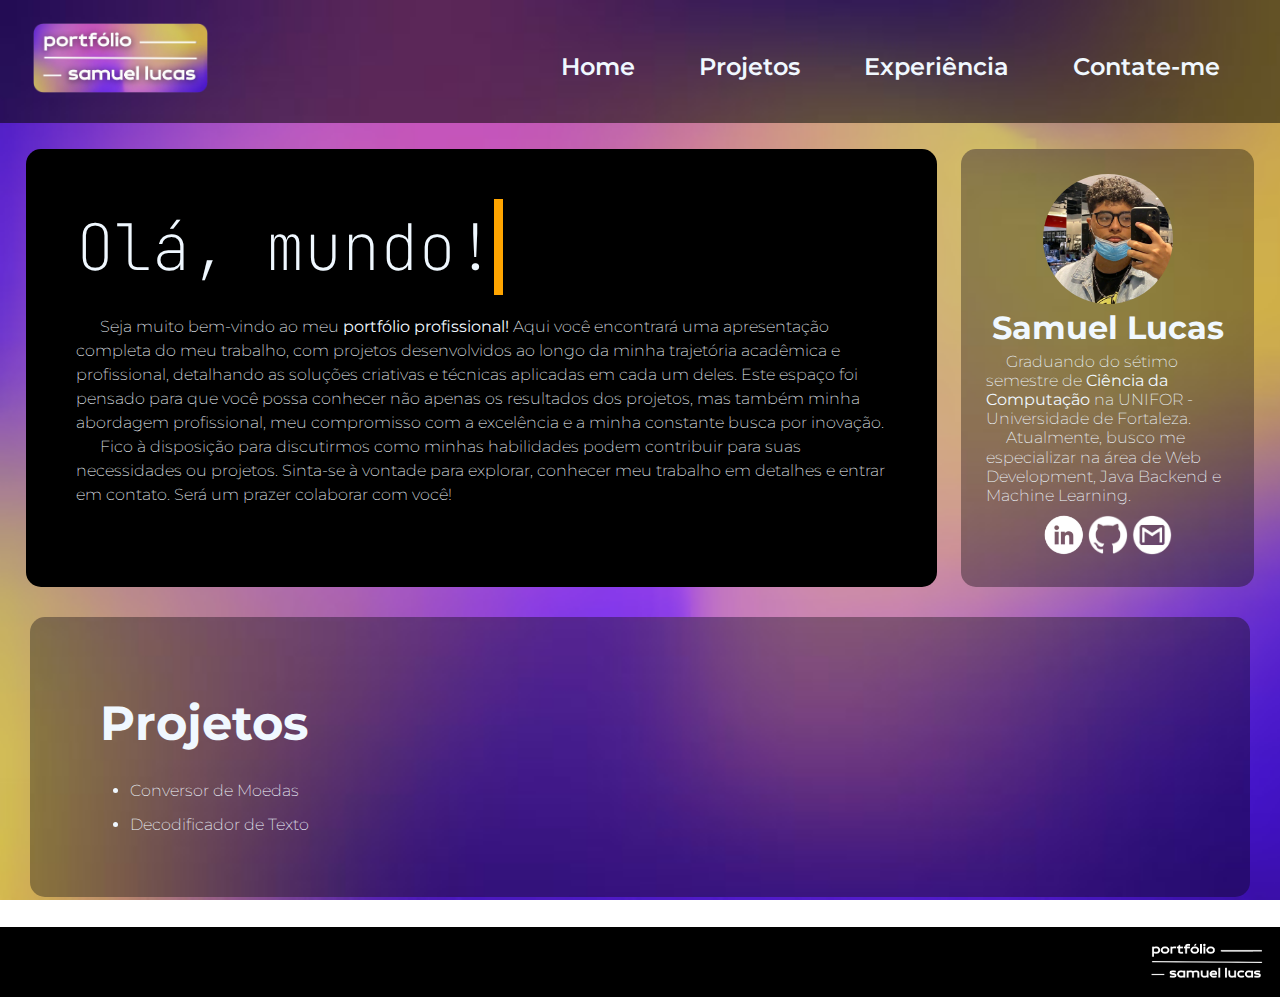
==== index.html @ 15d9670c "1.0" ====
<!DOCTYPE html>
<html lang="pt-br">
<head>
    <meta charset="UTF-8">
    <meta name="viewport" content="width=device-width, initial-scale=1.0">
    <title>Samuel Lucas</title>
    <link rel="icon" style="width: 100px;" type="image/x-icon" href="img/page-icon.png">
    <link rel="stylesheet" href="style.css">

    <!-- Fontes -->
    <link rel="preconnect" href="https://fonts.googleapis.com">
    <link rel="preconnect" href="https://fonts.gstatic.com" crossorigin>
    <link href="https://fonts.googleapis.com/css2?family=Playwrite+MX:wght@100..400&display=swap" rel="stylesheet">
    <link rel="preconnect" href="https://fonts.googleapis.com">
    <link rel="preconnect" href="https://fonts.gstatic.com" crossorigin>
    <link href="https://fonts.googleapis.com/css2?family=Montserrat:ital,wght@0,100..900;1,100..900&display=swap" rel="stylesheet">
    <link rel="preconnect" href="https://fonts.googleapis.com">
    <link rel="preconnect" href="https://fonts.gstatic.com" crossorigin>
    <link href="https://fonts.googleapis.com/css2?family=Montserrat:ital,wght@0,100..900;1,100..900&family=Raleway:ital,wght@0,100..900;1,100..900&display=swap" rel="stylesheet">
    <link rel="preconnect" href="https://fonts.googleapis.com">
    <link rel="preconnect" href="https://fonts.googleapis.com">
    <link rel="preconnect" href="https://fonts.gstatic.com" crossorigin>
    <link href="https://fonts.googleapis.com/css2?family=JetBrains+Mono:ital,wght@0,100;1,100&display=swap" rel="stylesheet">
    <script type="text/javascript" src="js/meu-arquivo.js"></script>
</head>
<body>
    <div class="wrapper">
        <header>
            <div class="header-container">
                <div class="img-container">
                    <a href="#"><img src="img/logo-portfolio.png" alt=""></a>
                </div>
                <div class="nav-container">
                    <nav>
                        <button class="navbar-toggle" id="menu-toggle">
                            &#9776; <!-- Ícone de hambúrguer -->
                          </button>
                        <ul class="navbar-links" id="navbar-links">
                            <li><a href="index.html">Home</a></li>
                            <li><a href="#">Projetos</a></li>
                            <!-- <li><a href="#">Artigos</a></li> -->
                            <li><a href="curriculo.html">Experiência</a></li>
                            <li><a href="#">Contate-me</a></li>
                        </ul>
                    </nav>
                </div>
            </div>
        </header>
        <div class="main-container">
            <main>
                <div class="hello-world">
                    <h1>Olá, mundo!</h1>
                    <h1 class="typewritter"></h1>
                </div>
                <p style="text-indent: 3%;">Seja muito bem-vindo ao meu <strong>portfólio profissional!</strong> Aqui você encontrará uma apresentação completa do meu trabalho, com projetos desenvolvidos ao longo da minha trajetória acadêmica e profissional, detalhando as soluções criativas e técnicas aplicadas em cada um deles. Este espaço foi pensado para que você possa conhecer não apenas os resultados dos projetos, mas também minha abordagem profissional, meu compromisso com a excelência e a minha constante busca por inovação.</p>
                <!-- <p style="text-indent: 3%;">Além dos projetos, compartilho também artigos de minha autoria, onde exploro temas relevantes da área, compartilho insights, experiências e reflexões sobre tecnologia e desenvolvimento de soluções eficientes.</p> -->
                <p style="text-indent: 3%;">Fico à disposição para discutirmos como minhas habilidades podem contribuir para suas necessidades ou projetos. Sinta-se à vontade para explorar, conhecer meu trabalho em detalhes e entrar em contato. Será um prazer colaborar com você!</p>
            </main>
            <aside>
                <img src="img/profile.jfif" alt="">
                <h1>Samuel Lucas</h1>
                <p>Graduando do sétimo semestre de <strong>Ciência da Computação</strong> na UNIFOR - Universidade de Fortaleza.</p>
                <p>Atualmente, busco me especializar na área de Web Development, Java Backend e Machine Learning.</p>
                <div style="margin-top: 10px;" class="logos">
                    <a href=""><img class="linkedin-logo" src="img/linkedin.png" alt=""></a>
                    <a href=""><img  class="github-logo" src="img/github.png" alt=""></a>
                    <a href=""><img  class="email-logo" src="img/gmail.png" alt=""></a>
                </div>
                
            </aside>
        </div>
        
        <div class="second-main-container">
            <main>
                <h2 style="font-size: 3rem;">Projetos</h2>
                <ul>
                    <a href="conversordemoedas.html"><li>Conversor de Moedas</li></a>
                    <li>Decodificador de Texto</li>
                </ul>
            </main>
        </div>
        <footer>
            <img src="img/logotipo-branco.png" alt="">
        </footer>
    </div>

    <script src="script.js"></script>
</body>
</html>
---- style.css ----
* {
    margin: 0;
    box-sizing: border-box;
}

body {
    font-family: "Montserrat", sans-serif;
    font-optical-sizing: auto;
    font-weight: 200;
    font-style: normal;
    padding: 0;
    margin: 0;
    background-image: url(img/background.png);
    background-size: cover;
    background-attachment: fixed;
    line-height: 1.5;
}

.wrapper {
    display: flex;
    flex-direction: column;
    width: 100%;
}

header {
    width: 100%;
    padding: 0;
    margin: 0;
}

.header-container {
    background-image: url(img/background-blur-dark.jpg);
    background-size: cover;
    display: flex;
    justify-content: space-between; /* Espaça corretamente os itens à esquerda e à direita */
    align-items: center; /* Alinha verticalmente */
    padding: 10px 20px; /* Ajuste de espaçamento */
}


.img-container {
    flex: 1;
}

.nav-container {
    margin-top: 10px;
    padding: 10px;
    flex: 4;
}

header nav ul li {
    display: inline;
    margin: 0 30px;
    font-weight: 600;
    font-size: x-large;
}

header nav {
    display: flex;
    align-items: center; /* Alinha verticalmente os itens */
    justify-content: flex-end; /* Alinha tudo à direita */
    gap: 20px; /* Espaçamento entre os itens */
}


header img {
    padding: 13px;
    height: 6rem;
}

/* Botão de hambúrguer (escondido por padrão em telas grandes) */
.navbar-toggle {
    margin: 0; /* Remove margens desnecessárias */
    font-size: 24px;
    background: none;
    border: none;
    color: white;
    cursor: pointer;
    display: none;
}


a {
    color: aliceblue;
    text-decoration: none;
}

.main-container {
    display: flex; /* Use flexbox to align main and aside side by side */
    flex: 1; /* Make main-container take up remaining space */
    padding: 2%; /* Internal spacing for main content */
    margin-top: 0%; /* Offset for fixed header */
    margin-bottom: 0;
    padding-bottom: 0;
}




.main-container main {
    height: auto;
    border-radius: 15px; /* Add border radius */
    padding: 50px;
    background-color: black;
    color: aliceblue;
    flex: 5;
    margin-bottom: 0;
}

.main-container main h1 {
    font-family: "JetBrains Mono", monospace;
    font-optical-sizing: auto;
    font-weight: 100;
    font-style: normal;
    font-size: 4rem;
    
}

.typewritter {
    border-right: .15em solid orange; /* The typwriter cursor */
    white-space: nowrap; /* Keeps the content on a single line */
    letter-spacing: .15em; /* Adjust as needed */
    animation: 
      typing 3.5s steps(40, end),
      blink-caret .75s step-end infinite;
}

.hello-world {
    display: flex;
    margin-bottom: 20px;
}

  /* The typewriter cursor effect */
  @keyframes blink-caret {
    from, to { border-color: transparent }
    50% { border-color: rgb(255, 255, 255); }
  }



aside {
    display: flex; /* Ativa o flexbox */
    flex-direction: column; /* Alinha os itens verticalmente em coluna */
    justify-content: center; /* Centraliza os itens verticalmente */
    align-items: center; /* Centraliza os itens horizontalmente */
    margin-left: 2%;
    height: auto;
    border-radius: 15px; /* Add border radius */
    padding: 25px;
    background-image: url(img/background-blur.jpg);
    background-size: cover;
    background-attachment: fixed;
    color: aliceblue;
    flex: 1.5;
}

aside img {
    margin-bottom: 0px;
    height: 130px;
    border-radius: 50%;
}

aside h1 {
    margin-top: 0px;
    margin-bottom: 0px;
    font-size: xx-large;
}

aside p {
    margin-bottom: 10px;
    font-size: 1rem;
    text-indent: 8%;
    line-height: 1.2;
    margin-top: 0;
    margin-bottom: 0;
}

.linkedin-logo {
    height: 2.5rem;
    margin-bottom: 0;
}

.github-logo {
    height: 2.5rem;
    margin-bottom: 0;
}

.email-logo {
    height: 2.5rem;
    margin-bottom: 0;
}



.page-content p {
    height: 2000px;
    filter: opacity(100%);
    -webkit-filter: opacity(100%);
}

.second-main-container {
    display: flex; /* Use flexbox to align main and aside side by side */
    flex: 1; /* Make main-container take up remaining space */
    padding: 30px; /* Internal spacing for main content */

}

.second-main-container main {
    width: 100%;
    height: auto;
    border-radius: 15px; /* Add border radius */
    padding: 50px;
    background-color: black;
    color: aliceblue;
    margin-top: 0;
    background-image: url(img/background-blur.jpg);
    background-size: cover;
    background-attachment: fixed;
    
}

.second-main-container h1 {
    margin: 10px;
    margin-top: 0;
}

.second-main-container h2 {
    margin: 20px;
}

.second-main-container li {
    margin: 10px;
}

footer {
    display: flex;
    justify-content: flex-end;
    height: 70px;
    text-align: right;
    padding: 10px;
    background-color: black;
    color: white;
}

footer img {
    width: 10%;
    height: auto;
}

/*Curriculo*/

.secao-competencias {
    display: flex;
}

.curriculo-main-container {
    display: flex; /* Use flexbox to align main and aside side by side */
    flex: 1; /* Make main-container take up remaining space */
    padding: 30px; /* Internal spacing for main content */

}

.curriculo-main-container main {
    width: 100%;
    height: auto;
    border-radius: 15px; /* Add border radius */
    padding: 50px;
    background-color: black;
    color: aliceblue;
    margin-top: 0;
    background-image: url(img/background-blur.jpg);
    background-size: cover;
    background-attachment: fixed;
    
}

.curriculo-main-container h1 {
    margin: 10px;
    margin-top: 0;
}

.curriculo-main-container h2 {
    margin: 20px;
}

.curriculo-main-container li {
    margin: 10px;
}


@media (max-width: 768px) {
    .navbar-links {
        gap: 10px;
      display: none; /* Esconde os links por padrão */
      flex-direction: column;
      background-color: #444;
      position: absolute;
      top: 60px;
      right: 20px;
      width: 60%;
      border-radius: 5px;
      overflow: hidden;
      overflow-y: auto; /* Adiciona rolagem se os links ultrapassarem o limite */
    }

    
    .navbar-links.active {
        display: flex; /* Exibe os links quando ativo */
      }
    
      .navbar-toggle {
        display: block; /* Mostra o botão de hambúrguer */
      }



    .main-container main h1 {
        font-family: "JetBrains Mono", monospace;
        font-weight: 100;
        font-style: normal;
        font-size: 2rem;
        
    }

    aside {
        margin: 5%;
        margin-top: 2%;
    }
    
    aside h1 {
        font-size: xx-large;
    }

    .main-container main {
        margin: 5%;
        height: 320px;
        border-radius: 15px; /* Add border radius */
        padding: 30px;
        background-color: black;
        color: aliceblue;
        flex: 5;
        margin-bottom: 0;
    }



    .main-container{
        justify-content: center;
        flex-direction: column;
        gap: 20px; /* Espaçamento entre os itens */
    }

    .second-main-container main{
        padding: 10px;
    }

    .second-main-container main li{
        margin: 20px;
    }

    footer img {
        width: 35%;
        height: auto;
    }

    .secao-competencias {
        display: block;
    }

    .curriculo-main-container{
        padding: 0;
        padding-top: 10px; 
        padding-bottom: 10px;
    }


    .curriculo-main-container main{
        padding: 20px;
        border-radius: 0;
        font-size: small;
    }

    .curriculo-main-container h1{
        font-size: 200%;
        margin: 0;
        padding: 0;
    }

    .curriculo-main-container main hr{
        margin: 0;
        padding: 0;
        margin-top: 20px; 
        margin-bottom: 20px; 
        opacity: 40%;
    }
}
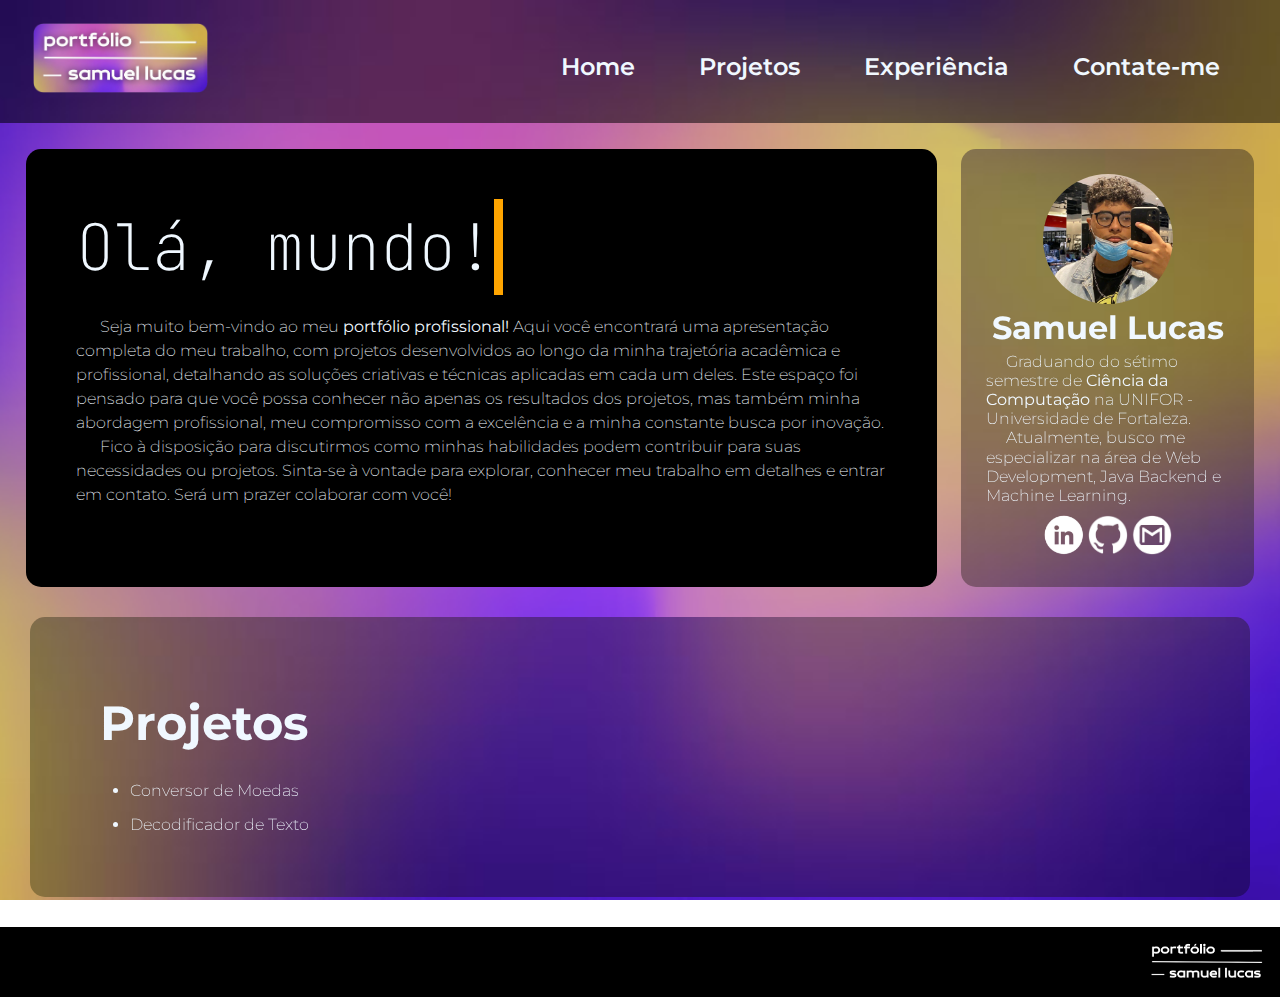
==== commit 726aba7b: "1.0" ====
--- a/index.html
+++ b/index.html
@@ -28,7 +28,7 @@
         <header>
             <div class="header-container">
                 <div class="img-container">
-                    <a href="#"><img src="img/logo-portfolio.png" alt=""></a>
+                    <a href="index.html"><img src="img/logo-portfolio.png" alt=""></a>
                 </div>
                 <div class="nav-container">
                     <nav>
@@ -37,10 +37,10 @@
                           </button>
                         <ul class="navbar-links" id="navbar-links">
                             <li><a href="index.html">Home</a></li>
-                            <li><a href="#">Projetos</a></li>
+                            <li><a href="index.html#projects-section">Projetos</a></li>
                             <!-- <li><a href="#">Artigos</a></li> -->
                             <li><a href="curriculo.html">Experiência</a></li>
-                            <li><a href="#">Contate-me</a></li>
+                            <li><a href="contato.html">Contate-me</a></li>
                         </ul>
                     </nav>
                 </div>
@@ -62,15 +62,15 @@
                 <p>Graduando do sétimo semestre de <strong>Ciência da Computação</strong> na UNIFOR - Universidade de Fortaleza.</p>
                 <p>Atualmente, busco me especializar na área de Web Development, Java Backend e Machine Learning.</p>
                 <div style="margin-top: 10px;" class="logos">
-                    <a href=""><img class="linkedin-logo" src="img/linkedin.png" alt=""></a>
-                    <a href=""><img  class="github-logo" src="img/github.png" alt=""></a>
-                    <a href=""><img  class="email-logo" src="img/gmail.png" alt=""></a>
+                    <a href="https://www.linkedin.com/in/samuellucas-dev/" target="_blank"><img class="linkedin-logo" src="img/linkedin.png" alt=""></a>
+                    <a href="https://github.com/slucas04" target="_parent"><img  class="github-logo" src="img/github.png" alt=""></a>
+                    <a href="mailto:slucas0730@gmail.com" target="_blank"><img  class="email-logo" src="img/gmail.png" alt=""></a>
                 </div>
                 
             </aside>
         </div>
         
-        <div class="second-main-container">
+        <div class="second-main-container" id="projects-section">
             <main>
                 <h2 style="font-size: 3rem;">Projetos</h2>
                 <ul>
--- a/style.css
+++ b/style.css
@@ -3,6 +3,27 @@
     box-sizing: border-box;
 }
 
+html {
+    scroll-behavior: smooth;
+  }
+  
+
+/* Correção do problema com background no mobile */
+body::before {
+    content: ""; /* Cria um elemento vazio */
+    position: fixed; /* Fixa o fundo na tela */
+    top: 0;
+    left: 0;
+    width: 100vw; /* Garante que cobre a largura da viewport */
+    height: 100vh; /* Garante que cobre a altura da viewport */
+    background-image: url(img/background.png); /* Sua imagem */
+    background-size: cover; /* Ajusta o tamanho */
+    background-repeat: no-repeat; /* Não repete a imagem */
+    background-position: center; /* Centraliza a imagem */
+    z-index: -1; /* Coloca atrás de todo o conteúdo */
+}
+
+/* Remove o background-image original no body */
 body {
     font-family: "Montserrat", sans-serif;
     font-optical-sizing: auto;
@@ -10,11 +31,10 @@
     font-style: normal;
     padding: 0;
     margin: 0;
-    background-image: url(img/background.png);
-    background-size: cover;
-    background-attachment: fixed;
     line-height: 1.5;
-}
+    background: none; /* Remove o background original */
+}
+
 
 .wrapper {
     display: flex;
@@ -71,10 +91,11 @@
 /* Botão de hambúrguer (escondido por padrão em telas grandes) */
 .navbar-toggle {
     margin: 0; /* Remove margens desnecessárias */
+    margin-bottom: 10px;
     font-size: 24px;
     background: none;
     border: none;
-    color: white;
+    color: #cfb758;
     cursor: pointer;
     display: none;
 }
@@ -247,20 +268,20 @@
     height: auto;
 }
 
-/*Curriculo*/
+/*Main de outras páginas*/
 
 .secao-competencias {
     display: flex;
 }
 
-.curriculo-main-container {
+.out-main-container {
     display: flex; /* Use flexbox to align main and aside side by side */
     flex: 1; /* Make main-container take up remaining space */
     padding: 30px; /* Internal spacing for main content */
 
 }
 
-.curriculo-main-container main {
+.out-main-container main {
     width: 100%;
     height: auto;
     border-radius: 15px; /* Add border radius */
@@ -274,39 +295,77 @@
     
 }
 
-.curriculo-main-container h1 {
+.out-main-container h1 {
     margin: 10px;
     margin-top: 0;
 }
 
-.curriculo-main-container h2 {
+.out-main-container h2 {
     margin: 20px;
 }
 
-.curriculo-main-container li {
+.out-main-container li {
     margin: 10px;
 }
 
+.out-main-container p {
+    padding-left: 15px;
+}
+
 
 @media (max-width: 768px) {
+    body::before {
+        background-size: cover; /* Ajuste específico para mobile */
+        background-position: center top; /* Centraliza a parte mais importante */
+    }
+    
     .navbar-links {
+        align-self: center;
+        text-decoration: underline white;
         gap: 10px;
-      display: none; /* Esconde os links por padrão */
-      flex-direction: column;
-      background-color: #444;
-      position: absolute;
-      top: 60px;
-      right: 20px;
-      width: 60%;
-      border-radius: 5px;
-      overflow: hidden;
-      overflow-y: auto; /* Adiciona rolagem se os links ultrapassarem o limite */
+        display: none; /* Esconde os links por padrão */
+        flex-direction: column;
+        background-color: #cfb758;
+        position: absolute;
+        padding: 10px;
+        top: 40px;
+        right: 10px;
+        width: 60%;
+        border-radius: 5px;
+        overflow: hidden;
+        overflow-y: auto; /* Adiciona rolagem se os links ultrapassarem o limite */
+        }
+
+        .navbar-links li {
+            font-size: 1rem;
+            text-decoration: black;
+            color: black;
+        }
+
+    .header-container {
+        height: 3rem;
+    }
+
+    header img {
+        height: 4rem;
+        padding: auto;
+        margin-top: 5px;
+    }
+
+    .header-container {
+        padding: 0;
     }
 
     
     .navbar-links.active {
         display: flex; /* Exibe os links quando ativo */
+        animation: slide-down 0.2s ease-out; /* Adiciona a animação */
       }
+
+      .navbar-links.closing {
+        animation: slide-up 0.2s ease-out; /* Animação para sumir */
+    }
+    
     
       .navbar-toggle {
         display: block; /* Mostra o botão de hambúrguer */
@@ -367,30 +426,57 @@
         display: block;
     }
 
-    .curriculo-main-container{
+    .out-main-container{
         padding: 0;
-        padding-top: 10px; 
-        padding-bottom: 10px;
-    }
-
-
-    .curriculo-main-container main{
+        padding-top: 0; 
+        padding-bottom: 0;
+    }
+
+
+    .out-main-container main{
         padding: 20px;
         border-radius: 0;
         font-size: small;
     }
 
-    .curriculo-main-container h1{
-        font-size: 200%;
+    .out-main-container h1{
+        font-size: 180%;
         margin: 0;
         padding: 0;
     }
 
-    .curriculo-main-container main hr{
+    .out-main-container main hr{
         margin: 0;
         padding: 0;
         margin-top: 20px; 
         margin-bottom: 20px; 
         opacity: 40%;
     }
-}
+
+    .out-main-container img {
+        width: 100%;
+    }
+}
+
+@keyframes slide-down {
+    from {
+        transform: translateY(-100%);
+        opacity: 0;
+    }
+    to {
+        transform: translateY(0);
+        opacity: 1;
+    }
+}
+
+@keyframes slide-up {
+    from {
+        transform: translateY(0);
+        opacity: 1;
+    }
+    to {
+        transform: translateY(-100%);
+        opacity: 0;
+    }
+}
+
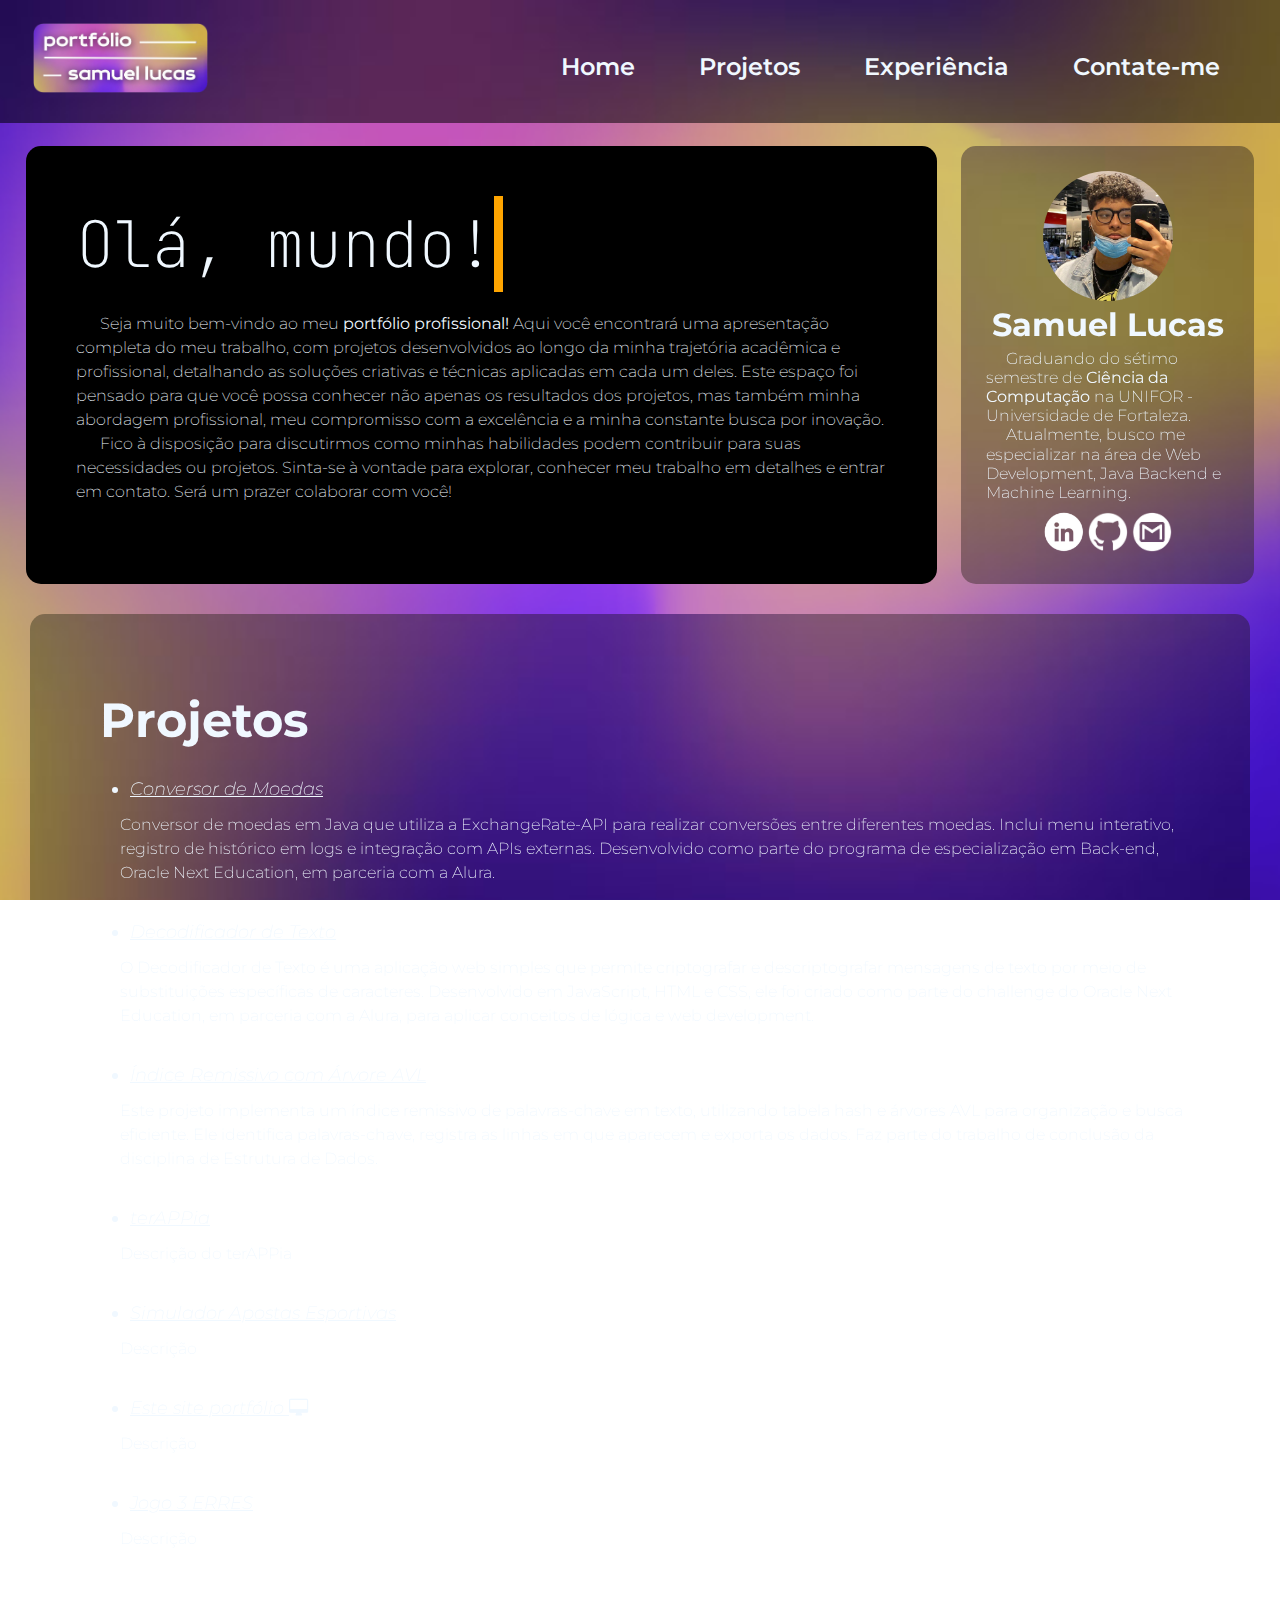
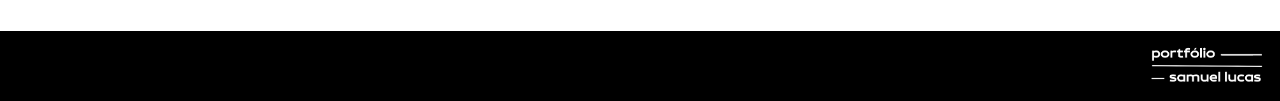
==== commit 7496a263: "1.0.1" ====
--- a/index.html
+++ b/index.html
@@ -21,6 +21,7 @@
     <link rel="preconnect" href="https://fonts.googleapis.com">
     <link rel="preconnect" href="https://fonts.gstatic.com" crossorigin>
     <link href="https://fonts.googleapis.com/css2?family=JetBrains+Mono:ital,wght@0,100;1,100&display=swap" rel="stylesheet">
+    <link rel="stylesheet" href="https://cdnjs.cloudflare.com/ajax/libs/font-awesome/4.7.0/css/font-awesome.min.css">
     <script type="text/javascript" src="js/meu-arquivo.js"></script>
 </head>
 <body>
@@ -74,8 +75,26 @@
             <main>
                 <h2 style="font-size: 3rem;">Projetos</h2>
                 <ul>
-                    <a href="conversordemoedas.html"><li>Conversor de Moedas</li></a>
-                    <li>Decodificador de Texto</li>
+                    <a href="conversordemoedas.html" style="text-decoration: underline;"><li>Conversor de Moedas</li></a>
+                    <p>Conversor de moedas em Java que utiliza a ExchangeRate-API para realizar conversões entre diferentes moedas. Inclui menu interativo, registro de histórico em logs e integração com APIs externas. Desenvolvido como parte do programa de especialização em Back-end, Oracle Next Education, em parceria com a Alura.</p>
+                    <br>
+                    <a href="#" style="text-decoration: underline;"><li>Decodificador de Texto</li></a>
+                    <p>O Decodificador de Texto é uma aplicação web simples que permite criptografar e descriptografar mensagens de texto por meio de substituições específicas de caracteres. Desenvolvido em JavaScript, HTML e CSS, ele foi criado como parte do challenge do Oracle Next Education, em parceria com a Alura, para aplicar conceitos de lógica e web development.</p>
+                    <br>
+                    <a href="#" style="text-decoration: underline;"><li>Índice Remissivo com Árvore AVL</li></a>
+                    <p>Este projeto implementa um índice remissivo de palavras-chave em texto, utilizando tabela hash e árvores AVL para organização e busca eficiente. Ele identifica palavras-chave, registra as linhas em que aparecem e exporta os dados. Faz parte do trabalho de conclusão da disciplina de Estrutura de Dados.</p>
+                    <br>
+                    <a href="#" style="text-decoration: underline;"><li>terAPPia</li></a>
+                    <p>Descrição do terAPPia</p>
+                    <br>
+                    <a href="#" style="text-decoration: underline;"><li>Simulador Apostas Esportivas</li></a>
+                    <p>Descrição</p>
+                    <br>
+                    <a href="#" style="text-decoration: underline;"><li>Este site portfólio <i class="fa">&#xf108;</i></li></a>
+                    <p>Descrição</p>
+                    <br>
+                    <a href="#" style="text-decoration: underline;"><li>Jogo 3 ERRES</li></a>
+                    <p>Descrição</p>
                 </ul>
             </main>
         </div>
--- a/style.css
+++ b/style.css
@@ -46,6 +46,7 @@
     width: 100%;
     padding: 0;
     margin: 0;
+    position: fixed;
 }
 
 .header-container {
@@ -75,6 +76,17 @@
     font-size: x-large;
 }
 
+header nav ul li a {
+    transition: 0.3s;
+}
+
+header nav ul li a:hover {
+    color: black;
+    background-color: #cfb758;
+    padding: 30px;
+}
+
+
 header nav {
     display: flex;
     align-items: center; /* Alinha verticalmente os itens */
@@ -86,6 +98,11 @@
 header img {
     padding: 13px;
     height: 6rem;
+    transition: 0.3s;
+}
+
+header img:hover {
+    height: 7rem;
 }
 
 /* Botão de hambúrguer (escondido por padrão em telas grandes) */
@@ -110,7 +127,7 @@
     display: flex; /* Use flexbox to align main and aside side by side */
     flex: 1; /* Make main-container take up remaining space */
     padding: 2%; /* Internal spacing for main content */
-    margin-top: 0%; /* Offset for fixed header */
+    margin-top: 7.5rem; /* Offset for fixed header */
     margin-bottom: 0;
     padding-bottom: 0;
 }
@@ -199,16 +216,31 @@
 .linkedin-logo {
     height: 2.5rem;
     margin-bottom: 0;
+    transition: 0.3s;
 }
 
 .github-logo {
     height: 2.5rem;
     margin-bottom: 0;
+    transition: 0.3s;
 }
 
 .email-logo {
     height: 2.5rem;
     margin-bottom: 0;
+    transition: 0.3s;
+}
+
+.linkedin-logo:hover {
+    height: 3rem;
+}
+
+.github-logo:hover {
+    height: 3rem;
+}
+
+.email-logo:hover {
+    height: 3rem;
 }
 
 
@@ -250,7 +282,14 @@
 }
 
 .second-main-container li {
+    font-style: italic;
     margin: 10px;
+    transition: 0.3s;
+    font-size: large;
+}
+
+.second-main-container li:hover {
+    font-size: x-large;
 }
 
 footer {
@@ -278,6 +317,7 @@
     display: flex; /* Use flexbox to align main and aside side by side */
     flex: 1; /* Make main-container take up remaining space */
     padding: 30px; /* Internal spacing for main content */
+    
 
 }
 
@@ -288,7 +328,7 @@
     padding: 50px;
     background-color: black;
     color: aliceblue;
-    margin-top: 0;
+    margin-top: 7.5rem;
     background-image: url(img/background-blur.jpg);
     background-size: cover;
     background-attachment: fixed;
@@ -407,14 +447,20 @@
         justify-content: center;
         flex-direction: column;
         gap: 20px; /* Espaçamento entre os itens */
+        margin-top: 3rem;
     }
 
     .second-main-container main{
-        padding: 10px;
+        padding: 30px;
+        padding-left: 5px;
+    }
+
+    .second-main-container h2 {
+        text-align: center;
     }
 
     .second-main-container main li{
-        margin: 20px;
+        margin: 5px;
     }
 
     footer img {
@@ -437,6 +483,7 @@
         padding: 20px;
         border-radius: 0;
         font-size: small;
+        margin-top: 3rem;
     }
 
     .out-main-container h1{
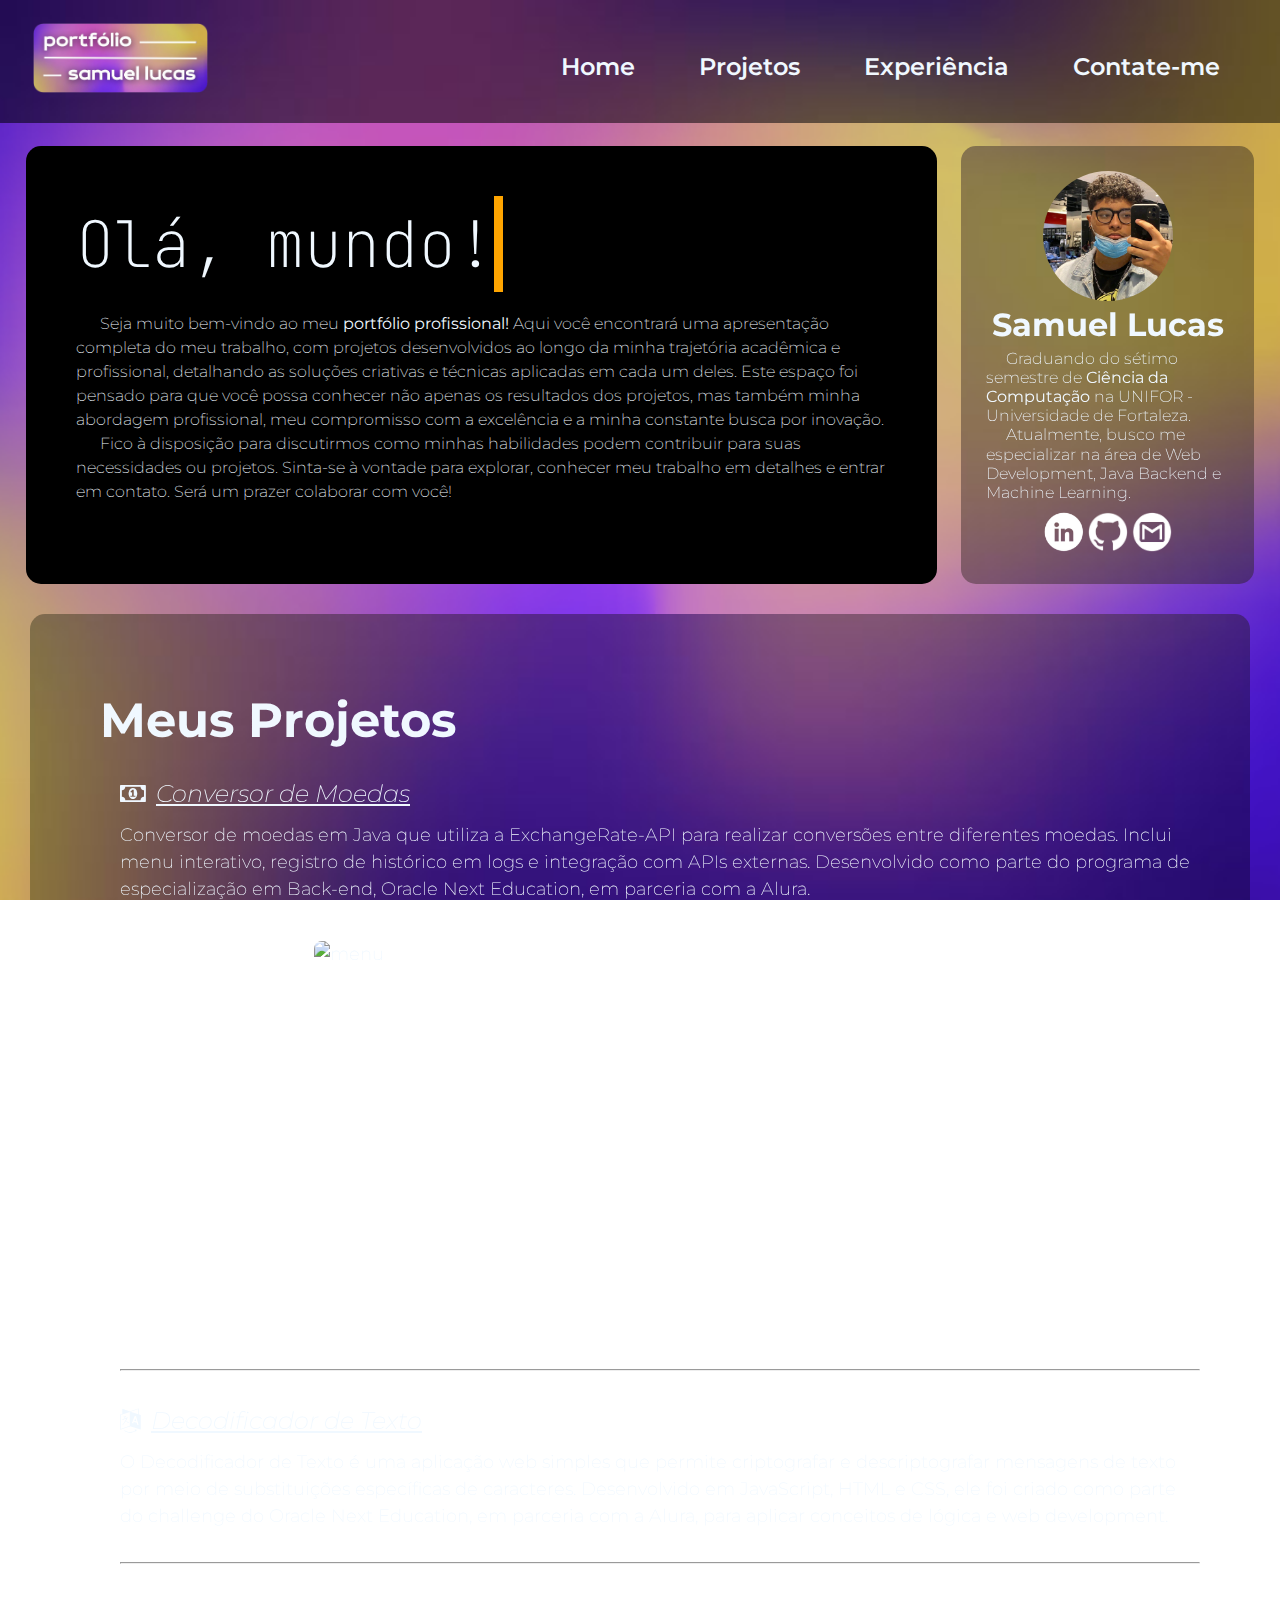
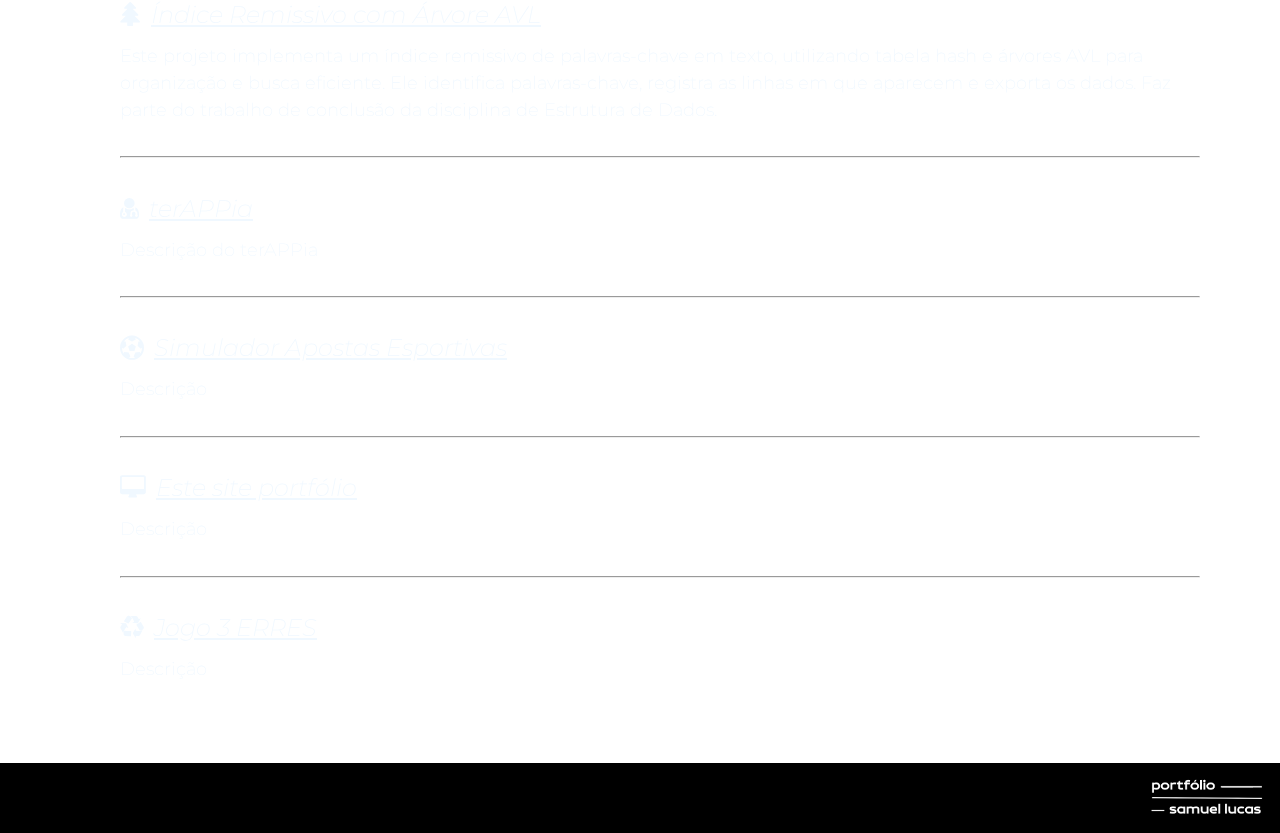
==== commit 74a41b18: "1.0.2" ====
--- a/index.html
+++ b/index.html
@@ -73,27 +73,50 @@
         
         <div class="second-main-container" id="projects-section">
             <main>
-                <h2 style="font-size: 3rem;">Projetos</h2>
+                <h2 style="font-size: 3rem;">Meus Projetos</h2>
                 <ul>
-                    <a href="conversordemoedas.html" style="text-decoration: underline;"><li>Conversor de Moedas</li></a>
+                    <a href="conversordemoedas.html" style="text-decoration: underline;"><li><i class="fa" style="margin-right: 10px;">&#xf0d6;</i>Conversor de Moedas</li></a>
                     <p>Conversor de moedas em Java que utiliza a ExchangeRate-API para realizar conversões entre diferentes moedas. Inclui menu interativo, registro de histórico em logs e integração com APIs externas. Desenvolvido como parte do programa de especialização em Back-end, Oracle Next Education, em parceria com a Alura.</p>
-                    <br>
-                    <a href="#" style="text-decoration: underline;"><li>Decodificador de Texto</li></a>
+                    <div class="slider-wrapper">
+                        <div class="slider">
+                            <img id="slide-1" width="50%" alt="menu" src="https://github.com/user-attachments/assets/a68d3f1b-b47b-4f85-a283-ad8a4bb0dd6e" />
+
+                            <img id="slide-2" width="30%" alt="log" src="https://github.com/user-attachments/assets/b06e1c61-4a7a-48d9-a4b6-90ebc4225a1e" />
+                        </div>
+                        <div class="slider-nav">
+                            <a href="#slide-1"></a>
+                            <a href="#slide-2"></a>
+                        </div>
+                    </div>
+
+                    <hr style="margin-top: 3%; margin-bottom: 3%;">
+
+                    <a href="#" style="text-decoration: underline;"><li><i class="fa" style="margin-right: 10px;">&#xf1ab;</i>Decodificador de Texto</li></a>
                     <p>O Decodificador de Texto é uma aplicação web simples que permite criptografar e descriptografar mensagens de texto por meio de substituições específicas de caracteres. Desenvolvido em JavaScript, HTML e CSS, ele foi criado como parte do challenge do Oracle Next Education, em parceria com a Alura, para aplicar conceitos de lógica e web development.</p>
-                    <br>
-                    <a href="#" style="text-decoration: underline;"><li>Índice Remissivo com Árvore AVL</li></a>
+                    
+                    <hr style="margin-top: 3%; margin-bottom: 3%;">
+
+                    <a href="#" style="text-decoration: underline;"><li><i class="fa" style="margin-right: 10px;">&#xf1bb;</i>Índice Remissivo com Árvore AVL</li></a>
                     <p>Este projeto implementa um índice remissivo de palavras-chave em texto, utilizando tabela hash e árvores AVL para organização e busca eficiente. Ele identifica palavras-chave, registra as linhas em que aparecem e exporta os dados. Faz parte do trabalho de conclusão da disciplina de Estrutura de Dados.</p>
-                    <br>
-                    <a href="#" style="text-decoration: underline;"><li>terAPPia</li></a>
+                    
+                    <hr style="margin-top: 3%; margin-bottom: 3%;">
+
+                    <a href="#" style="text-decoration: underline;"><li><i class="fa" style="margin-right: 10px;">&#xf0f0;</i>terAPPia</li></a>
                     <p>Descrição do terAPPia</p>
-                    <br>
-                    <a href="#" style="text-decoration: underline;"><li>Simulador Apostas Esportivas</li></a>
+                    
+                    <hr style="margin-top: 3%; margin-bottom: 3%;">
+
+                    <a href="#" style="text-decoration: underline;"><li><i class="fa" style="margin-right: 10px;">&#xf1e3;</i>Simulador Apostas Esportivas</li></a>
                     <p>Descrição</p>
-                    <br>
-                    <a href="#" style="text-decoration: underline;"><li>Este site portfólio <i class="fa">&#xf108;</i></li></a>
+                    
+                    <hr style="margin-top: 3%; margin-bottom: 3%;">
+
+                    <a href="#" style="text-decoration: underline;"><li><i class="fa" style="margin-right: 10px;">&#xf108;</i>Este site portfólio</li></a>
                     <p>Descrição</p>
-                    <br>
-                    <a href="#" style="text-decoration: underline;"><li>Jogo 3 ERRES</li></a>
+                    
+                    <hr style="margin-top: 3%; margin-bottom: 3%;">
+
+                    <a href="#" style="text-decoration: underline;"><li><i class="fa" style="margin-right: 10px;">&#xf1b8;</i>Jogo 3 ERRES</li></a>
                     <p>Descrição</p>
                 </ul>
             </main>
--- a/style.css
+++ b/style.css
@@ -47,6 +47,7 @@
     padding: 0;
     margin: 0;
     position: fixed;
+    z-index: 10;
 }
 
 .header-container {
@@ -269,6 +270,7 @@
     background-image: url(img/background-blur.jpg);
     background-size: cover;
     background-attachment: fixed;
+    font-size: large;
     
 }
 
@@ -281,15 +283,79 @@
     margin: 20px;
 }
 
+.second-main-container ul{
+    list-style: none;
+}
+
+
+
 .second-main-container li {
+    font-size: x-large;
     font-style: italic;
     margin: 10px;
     transition: 0.3s;
-    font-size: large;
+    margin-left: 0;
 }
 
 .second-main-container li:hover {
-    font-size: x-large;
+    font-size: xx-large;
+    color: aquamarine;
+    text-decoration: underline aquamarine;
+}
+
+.slider-wrapper {
+    position: relative;
+    width: 48rem;
+    margin: 0 auto;
+
+}
+
+.slider {
+    display: flex;
+    aspect-ratio: 16 / 9;
+    overflow-x: auto;
+    scroll-snap-type: x mandatory;
+    margin: 5%;
+    scroll-behavior: smooth;
+    box-shadow: 0 1.5rem 3rem -0.75ream hsla(0, 0%, 0%, 0.25);
+    border-radius: 0.5rem;
+    -webkit-overflow-scrolling: touch; /* Smooth scrolling on iOS */
+    
+}
+
+.slider::-webkit-scrollbar {
+    display: none; /* Safari and Chrome */
+}
+
+.slider img {
+    flex: 1 0 100%;
+    scroll-snap-align: start;
+    
+    /*object-fit: cover; (SÓ SE PUDER CORTAR)*/
+
+}
+
+.slider-nav {
+    display: flex;
+    column-gap: 1rem;
+    position: absolute;
+    bottom: 1.25rem;
+    left: 50%;
+    transform: translateX(-50%);
+    z-index: 1;
+}
+
+.slider-nav a {
+    width: 0.5rem;
+    height: 0.5rem;
+    border-radius: 50%;
+    background-color: #fff;
+    opacity: 75%;
+    transition: opacity ease 250ms;
+}
+
+.slider-nav a:hover {
+    opacity: 1;
 }
 
 footer {
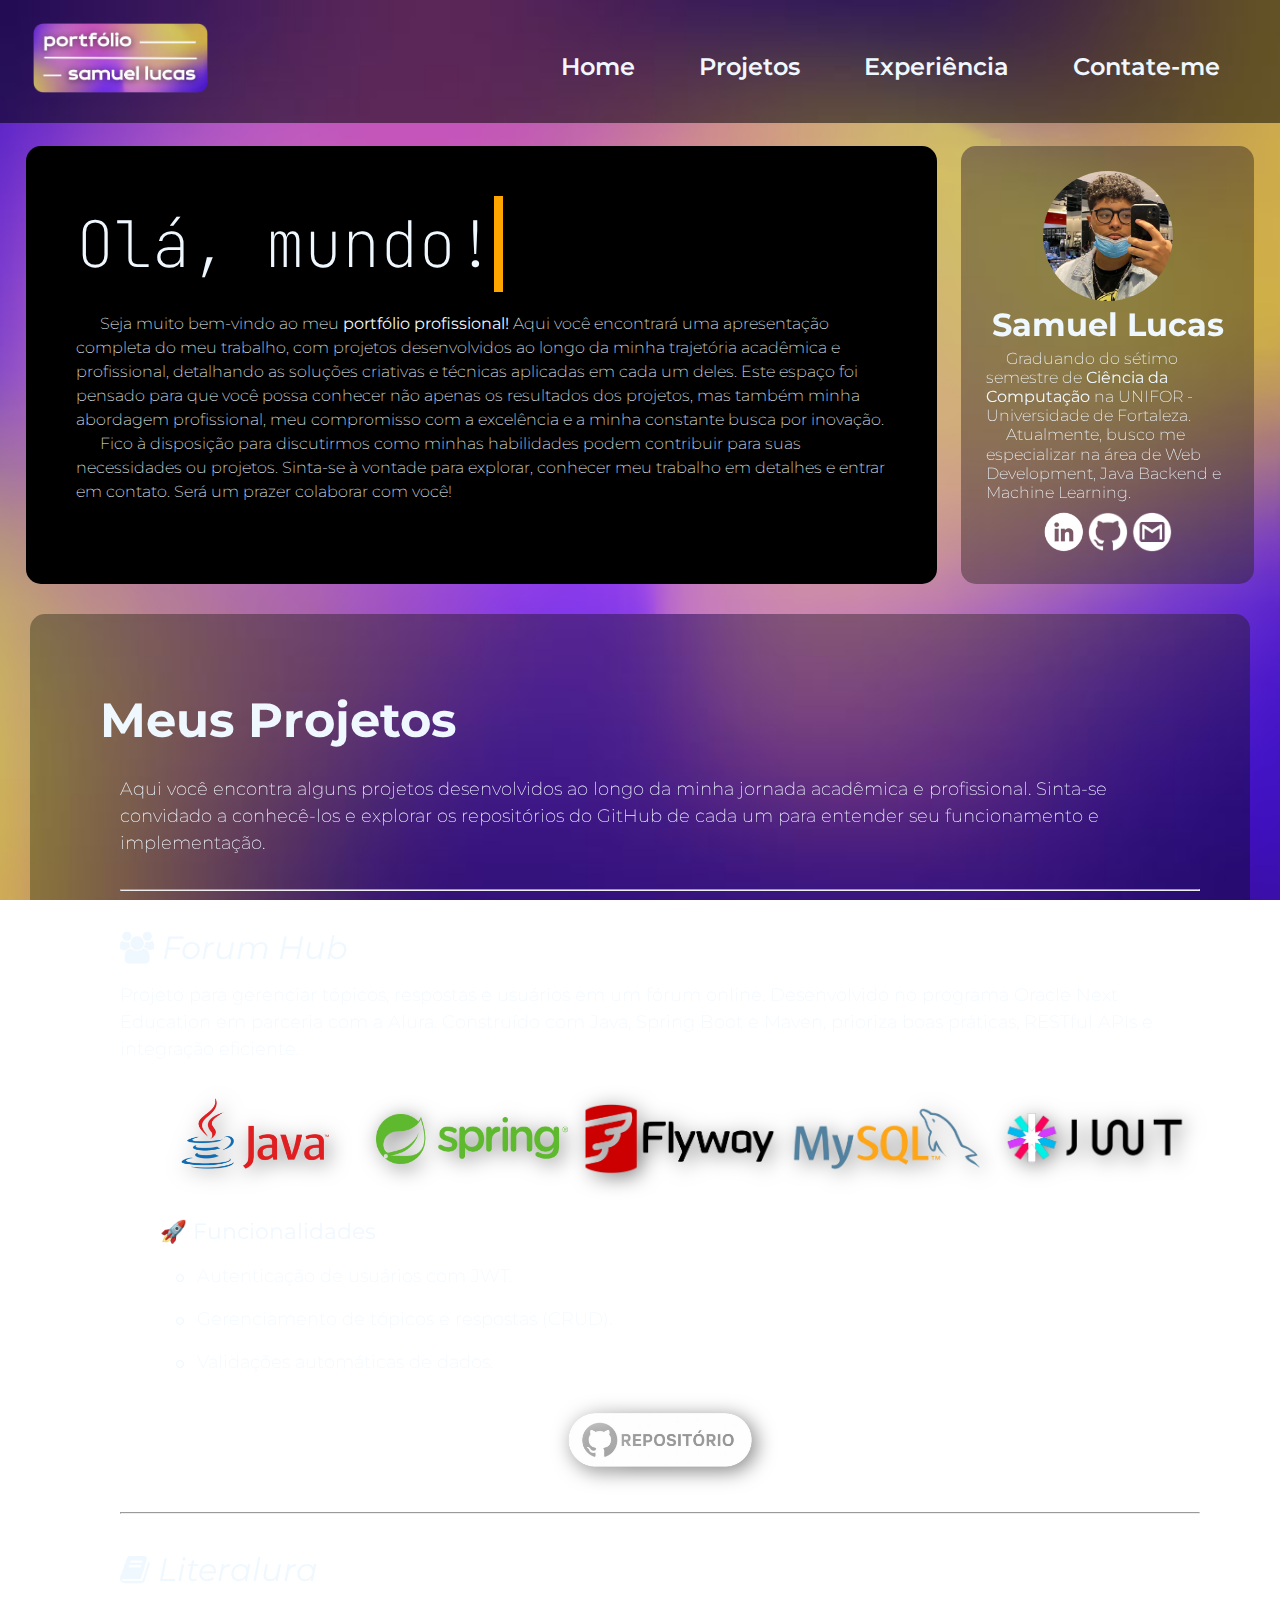
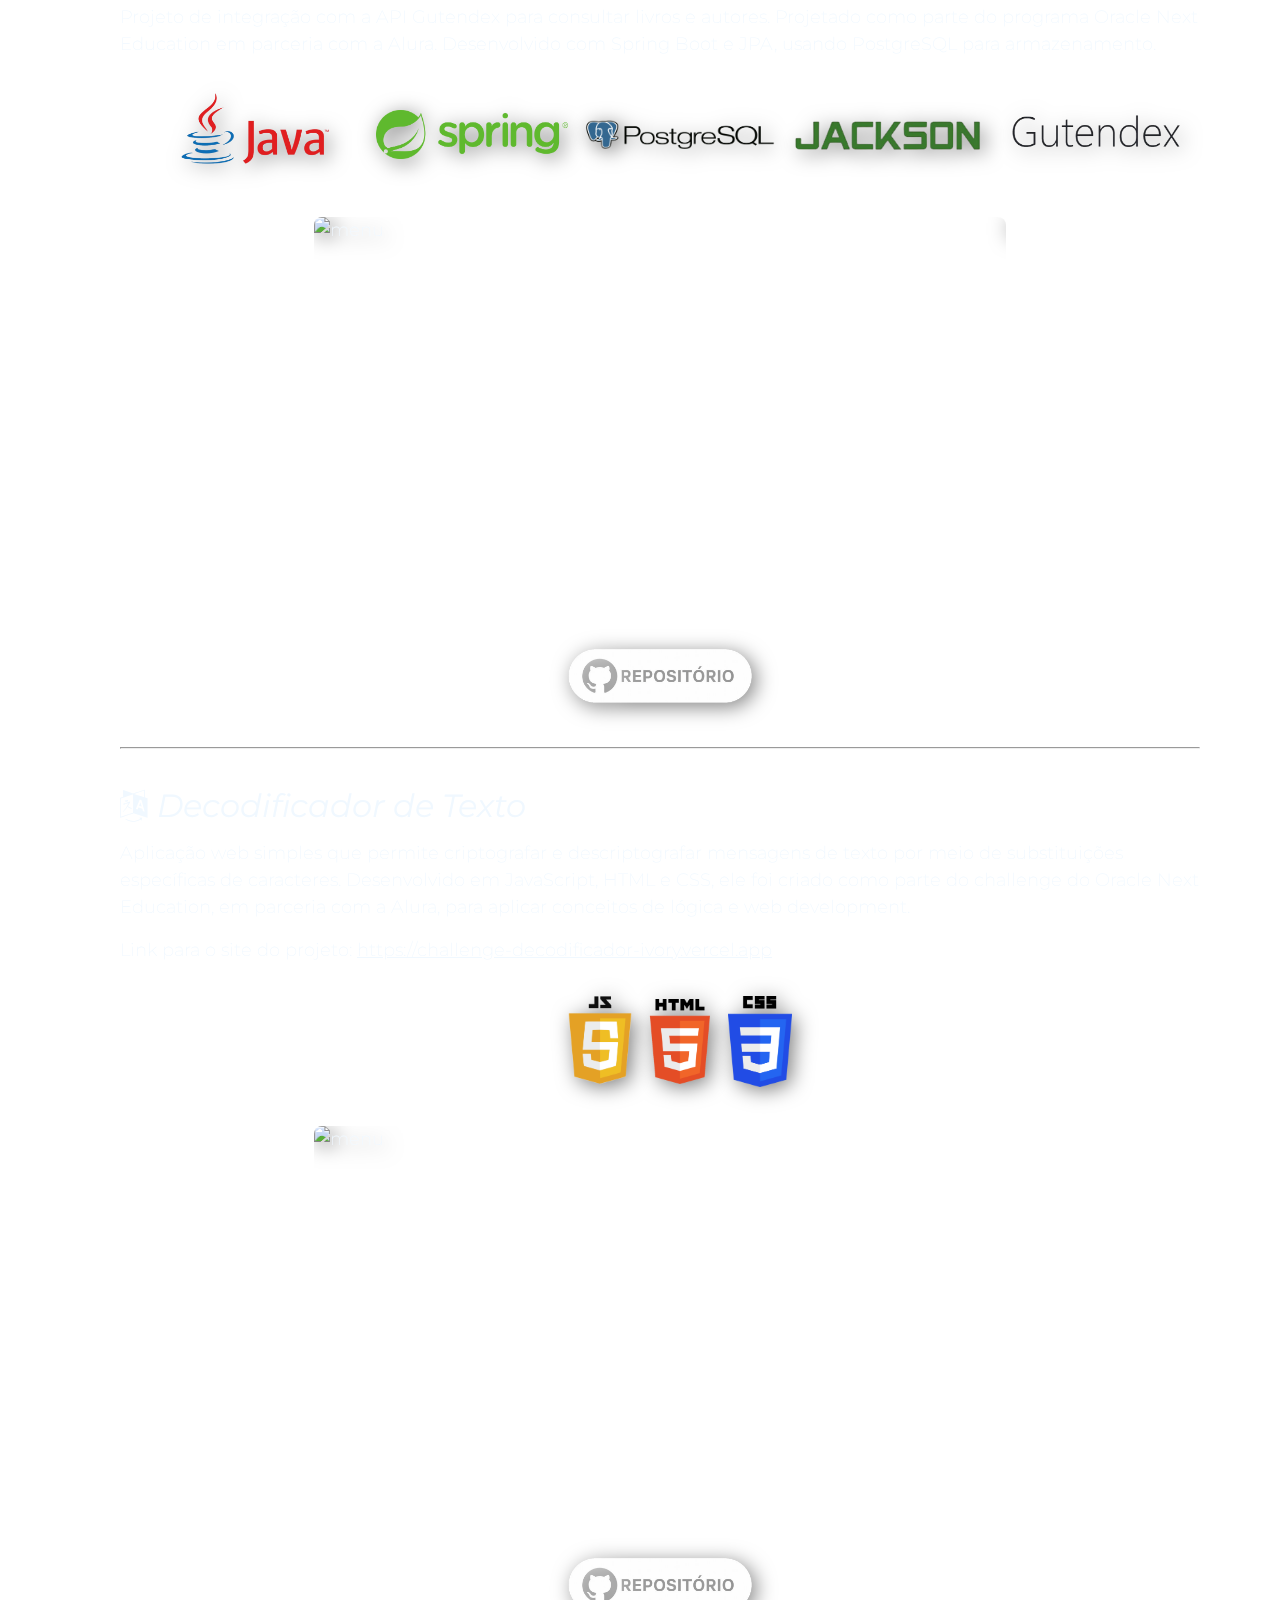
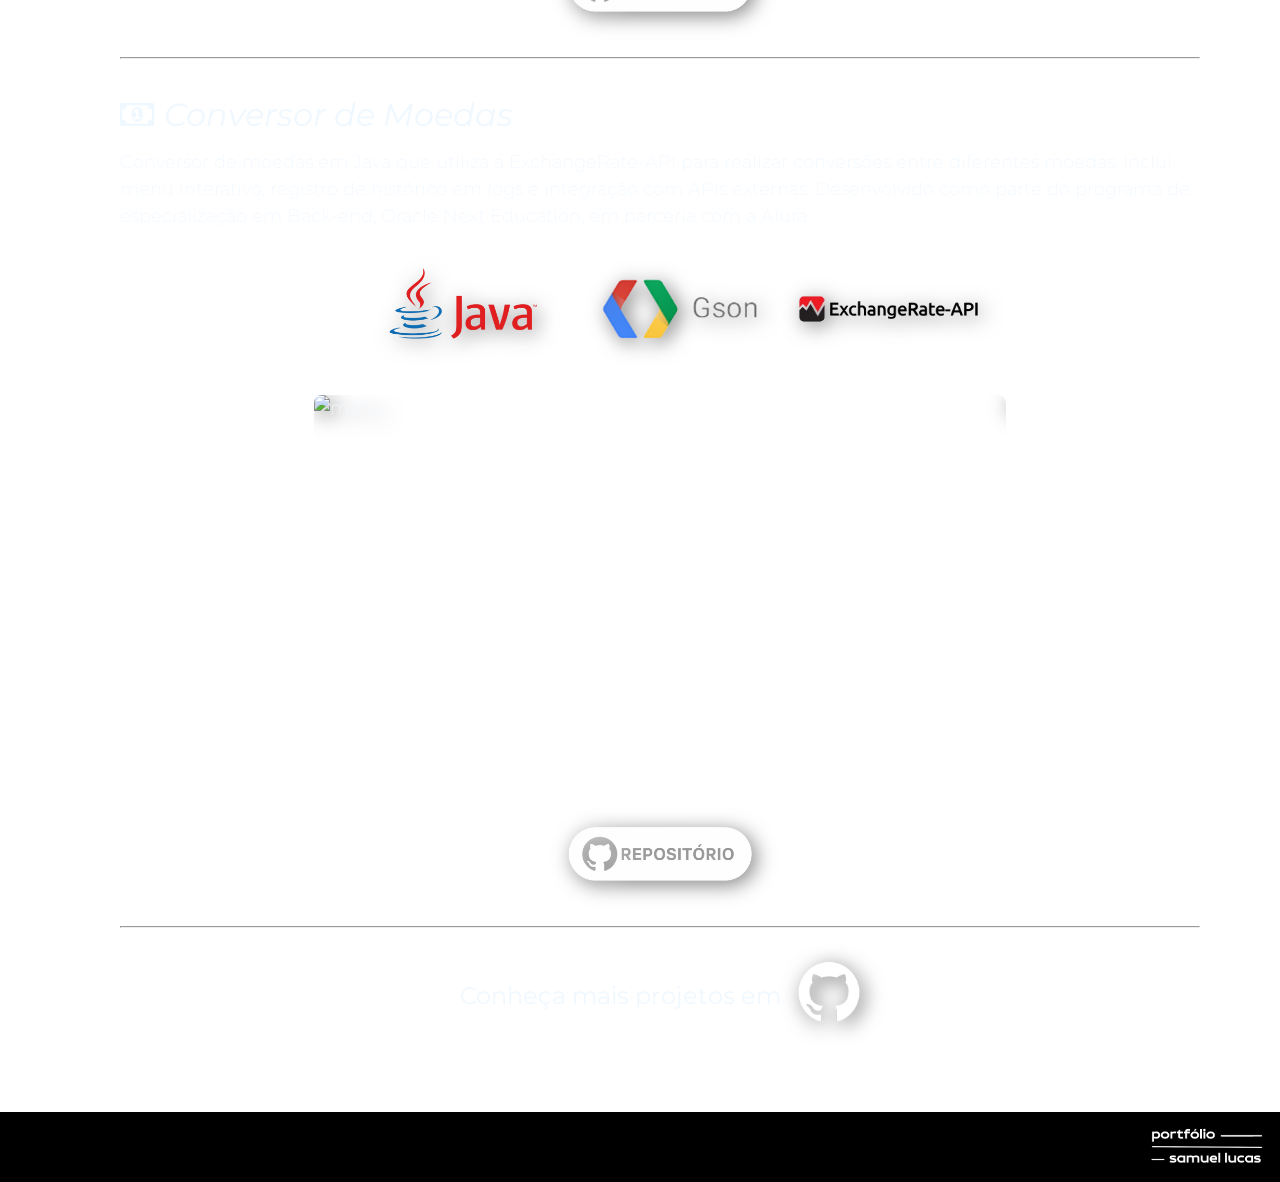
==== commit 218b4ef1: "1.0.3" ====
--- a/index.html
+++ b/index.html
@@ -75,13 +75,56 @@
             <main>
                 <h2 style="font-size: 3rem;">Meus Projetos</h2>
                 <ul>
-                    <a href="conversordemoedas.html" style="text-decoration: underline;"><li><i class="fa" style="margin-right: 10px;">&#xf0d6;</i>Conversor de Moedas</li></a>
-                    <p>Conversor de moedas em Java que utiliza a ExchangeRate-API para realizar conversões entre diferentes moedas. Inclui menu interativo, registro de histórico em logs e integração com APIs externas. Desenvolvido como parte do programa de especialização em Back-end, Oracle Next Education, em parceria com a Alura.</p>
-                    <div class="slider-wrapper">
-                        <div class="slider">
-                            <img id="slide-1" width="50%" alt="menu" src="https://github.com/user-attachments/assets/a68d3f1b-b47b-4f85-a283-ad8a4bb0dd6e" />
-
-                            <img id="slide-2" width="30%" alt="log" src="https://github.com/user-attachments/assets/b06e1c61-4a7a-48d9-a4b6-90ebc4225a1e" />
+                    <p>Aqui você encontra alguns projetos desenvolvidos ao longo da minha jornada acadêmica e profissional. Sinta-se convidado a conhecê-los e explorar os repositórios do GitHub de cada um para entender seu funcionamento e implementação.</p>
+                </ul>
+
+                <ul>
+                    <hr style="margin-top: 3%; margin-bottom: 3%;">
+                    <a href="https://github.com/slucas04/forum-hub" target="_blank"><li><i class="fa fa-users" aria-hidden="true"></i>  Forum Hub</li></a>
+                    <p>Projeto para gerenciar tópicos, respostas e usuários em um fórum online. Desenvolvido no programa Oracle Next Education em parceria com a Alura. Construído com Java, Spring Boot e Maven, prioriza boas práticas, RESTful APIs e integração eficiente.</p>
+                    <div>
+                    
+                        <ul>
+                          <div style="display: flex; align-items: center; justify-content: center; margin: 2rem; gap: 1rem;">
+                            <img style="width: 12rem;" src="img/java.png" alt="">
+                            <img style="width: 12rem;" src="img/spring.png" alt="">
+                            <img style="width: 12rem;" src="img/flyway.png" alt="">
+                            <img style="width: 12rem;" src="img/mysql.png" alt="">
+                            <img style="width: 12rem;" src="img/jwt.png" alt="">
+                          </div>
+                        </ul>
+                        
+                        
+                        <ul>
+                          <p style="font-weight: bolder; font-size: larger;">🚀 Funcionalidades</p>
+                          <p style="margin: 1rem;"><i class="fa fa-circle-o" aria-hidden="true" style="font-size: xx-small; vertical-align: middle; margin-right: 0.5rem;"></i> Autenticação de usuários com JWT.</p>
+                          <p style="margin: 1rem;"><i class="fa fa-circle-o" aria-hidden="true" style="font-size: xx-small; vertical-align: middle; margin-right: 0.5rem;"></i> Gerenciamento de tópicos e respostas (CRUD).</p>
+                          <p style="margin: 1rem;"><i class="fa fa-circle-o" aria-hidden="true" style="font-size: xx-small; vertical-align: middle; margin-right: 0.5rem;"></i> Validações automáticas de dados.</p>
+                        </ul>
+                    </div>
+
+                    <div style="display: flex; align-items: center; justify-content: center; margin: 2rem; gap: 1rem;">
+                        <a href="https://github.com/slucas04/forum-hub" target="_blank"><img id="repositorio" src="img/repositório.png" alt=""></a>
+                    </div>
+
+                    <hr style="margin-top: 3%; margin-bottom: 3%;">
+
+                    <a href="https://github.com/slucas04/literalura" target="_blank"><li><i class="fa fa-book" aria-hidden="true"></i>  Literalura</li></a>
+                    <p>Projeto de integração com a API Gutendex para consultar livros e autores. Projetado como parte do programa Oracle Next Education em parceria com a Alura. Desenvolvido com Spring Boot e JPA, usando PostgreSQL para armazenamento.</p>
+                    <ul>
+                        <div style="display: flex; align-items: center; justify-content: center; margin: 2rem; gap: 1rem;">
+                            <img style="width: 12rem;" src="img/java.png" alt="">
+                            <img style="width: 12rem;" src="img/spring.png" alt="">
+                            <img style="width: 12rem;" src="img/postgresql.png" alt="">
+                            <img style="width: 12rem;" src="img/jackson.png" alt="">
+                            <img style="width: 12rem;" src="img/gutendex.png" alt="">
+                        </div>
+                    </ul>
+                    <div class="slider-wrapper">
+                        <div class="slider">
+                            <img id="slide-1" width="50%" alt="menu" src="https://github.com/user-attachments/assets/07efc3ca-0478-492e-b1fa-d5d3dc3beeee" />
+
+                            <img id="slide-2" width="30%" alt="livro" src="https://github.com/user-attachments/assets/ff3ee7fe-3e98-4051-87f0-1083d92e2cf5" />
                         </div>
                         <div class="slider-nav">
                             <a href="#slide-1"></a>
@@ -89,35 +132,151 @@
                         </div>
                     </div>
 
-                    <hr style="margin-top: 3%; margin-bottom: 3%;">
-
-                    <a href="#" style="text-decoration: underline;"><li><i class="fa" style="margin-right: 10px;">&#xf1ab;</i>Decodificador de Texto</li></a>
-                    <p>O Decodificador de Texto é uma aplicação web simples que permite criptografar e descriptografar mensagens de texto por meio de substituições específicas de caracteres. Desenvolvido em JavaScript, HTML e CSS, ele foi criado como parte do challenge do Oracle Next Education, em parceria com a Alura, para aplicar conceitos de lógica e web development.</p>
+                    <div style="display: flex; align-items: center; justify-content: center; margin: 2rem; gap: 1rem;">
+                        <a href="https://github.com/slucas04/literalura" target="_blank"><img id="repositorio" src="img/repositório.png" alt=""></a>
+                    </div>
+
+                    <hr style="margin-top: 3%; margin-bottom: 3%;">
+
+                    <a href="https://github.com/slucas04/decodificador-de-texto" target="_blank"><li><i class="fa" style="margin-right: 10px;">&#xf1ab;</i>Decodificador de Texto</li></a>
+                    <p>Aplicação web simples que permite criptografar e descriptografar mensagens de texto por meio de substituições específicas de caracteres. Desenvolvido em JavaScript, HTML e CSS, ele foi criado como parte do challenge do Oracle Next Education, em parceria com a Alura, para aplicar conceitos de lógica e web development.</p>
+                    <p style="margin-top: 1rem;">Link para o site do projeto: <a href="https://challenge-decodificador-ivory.vercel.app" target="_blank" style="text-decoration: underline;">https://challenge-decodificador-ivory.vercel.app</a></p>
+                    <ul>
+                        <div style="display: flex; align-items: center; justify-content: center; margin: 2rem; gap: 1rem;">
+                            <img style="width: 4rem;" src="img/javascript.png" alt="">
+                            <img style="width: 4rem;" src="img/html.png" alt="">
+                            <img style="width: 4rem;" src="img/css.png" alt="">
+                        </div>
+                    </ul>
+                    <div class="slider-wrapper">
+                        <div class="slider">
+                            <img id="slide-5" width="50%" alt="menu" src="https://github.com/user-attachments/assets/e0096b1a-fa7e-4c04-852f-a4911bdfe4b6" />
+                        </div>
+                    </div>
+
+                    <div style="display: flex; align-items: center; justify-content: center; margin: 2rem; gap: 1rem;">
+                        <a href="https://github.com/slucas04/decodificador-de-texto" target="_blank"><img id="repositorio" src="img/repositório.png" alt=""></a>
+                    </div>
+
                     
-                    <hr style="margin-top: 3%; margin-bottom: 3%;">
-
-                    <a href="#" style="text-decoration: underline;"><li><i class="fa" style="margin-right: 10px;">&#xf1bb;</i>Índice Remissivo com Árvore AVL</li></a>
-                    <p>Este projeto implementa um índice remissivo de palavras-chave em texto, utilizando tabela hash e árvores AVL para organização e busca eficiente. Ele identifica palavras-chave, registra as linhas em que aparecem e exporta os dados. Faz parte do trabalho de conclusão da disciplina de Estrutura de Dados.</p>
-                    
-                    <hr style="margin-top: 3%; margin-bottom: 3%;">
-
-                    <a href="#" style="text-decoration: underline;"><li><i class="fa" style="margin-right: 10px;">&#xf0f0;</i>terAPPia</li></a>
+
+                    <hr style="margin-top: 3%; margin-bottom: 3%;">
+
+                    <a href="https://github.com/slucas04/conversor-de-moedas" target="_blank"><li><i class="fa" style="margin-right: 10px;">&#xf0d6;</i>Conversor de Moedas</li></a>
+                    <p>Conversor de moedas em Java que utiliza a ExchangeRate-API para realizar conversões entre diferentes moedas. Inclui menu interativo, registro de histórico em logs e integração com APIs externas. Desenvolvido como parte do programa de especialização em Back-end, Oracle Next Education, em parceria com a Alura.</p>
+                    <ul>
+                        <div style="display: flex; align-items: center; justify-content: center; margin: 2rem; gap: 1rem;">
+                            <img style="width: 12rem;" src="img/java.png" alt="">
+                            <img style="width: 12rem;" src="img/gson.png" alt="">
+                            <img style="width: 12rem;" src="img/exchangerate.png" alt="">
+                        </div>
+                    </ul>
+                    <div class="slider-wrapper">
+                        <div class="slider">
+                            <img id="slide-3" width="50%" alt="menu" src="https://github.com/user-attachments/assets/a68d3f1b-b47b-4f85-a283-ad8a4bb0dd6e" />
+
+                            <img id="slide-4" width="30%" alt="log" src="https://github.com/user-attachments/assets/b06e1c61-4a7a-48d9-a4b6-90ebc4225a1e" />
+                        </div>
+                        <div class="slider-nav">
+                            <a href="#slide-3"></a>
+                            <a href="#slide-4"></a>
+                        </div>
+                    </div>
+
+                    <div style="display: flex; align-items: center; justify-content: center; margin: 2rem; gap: 1rem;">
+                        <a href="https://github.com/slucas04/conversor-de-moedas" target="_blank"><img id="repositorio" src="img/repositório.png" alt=""></a>
+                    </div>
+
+                    <hr style="margin-top: 3%; margin-bottom: 3%;">
+                    <!--
+                    <a href="#" target="_blank"><li><i class="fa" style="margin-right: 10px;">&#xf0f0;</i>terAPPia</li></a>
                     <p>Descrição do terAPPia</p>
-                    
-                    <hr style="margin-top: 3%; margin-bottom: 3%;">
-
-                    <a href="#" style="text-decoration: underline;"><li><i class="fa" style="margin-right: 10px;">&#xf1e3;</i>Simulador Apostas Esportivas</li></a>
+                    <div class="slider-wrapper">
+                        <div class="slider">
+                            <img id="slide-9" width="50%" alt="menu" src="https://github.com/user-attachments/assets/a68d3f1b-b47b-4f85-a283-ad8a4bb0dd6e" />
+
+                            <img id="slide-10" width="30%" alt="log" src="https://github.com/user-attachments/assets/b06e1c61-4a7a-48d9-a4b6-90ebc4225a1e" />
+                        </div>
+                        <div class="slider-nav">
+                            <a href="#slide-9"></a>
+                            <a href="#slide-10"></a>
+                        </div>
+                    </div>
+
+                    <div style="display: flex; align-items: center; justify-content: center; margin: 2rem; gap: 1rem;">
+                        <a href="https://github.com/slucas04/conversor-de-moedas" target="_blank"><img id="repositorio" src="img/repositório.png" alt=""></a>
+                    </div>
+
+                    <hr style="margin-top: 3%; margin-bottom: 3%;">
+
+                    <a href="#" target="_blank"><li><i class="fa" style="margin-right: 10px;">&#xf1e3;</i>Simulador Apostas Esportivas</li></a>
                     <p>Descrição</p>
-                    
-                    <hr style="margin-top: 3%; margin-bottom: 3%;">
-
-                    <a href="#" style="text-decoration: underline;"><li><i class="fa" style="margin-right: 10px;">&#xf108;</i>Este site portfólio</li></a>
+                    <div class="slider-wrapper">
+                        <div class="slider">
+                            <img id="slide-11" width="50%" alt="menu" src="https://github.com/user-attachments/assets/a68d3f1b-b47b-4f85-a283-ad8a4bb0dd6e" />
+
+                            <img id="slide-12" width="30%" alt="log" src="https://github.com/user-attachments/assets/b06e1c61-4a7a-48d9-a4b6-90ebc4225a1e" />
+                        </div>
+                        <div class="slider-nav">
+                            <a href="#slide-11"></a>
+                            <a href="#slide-12"></a>
+                        </div>
+                    </div>
+
+                    <div style="display: flex; align-items: center; justify-content: center; margin: 2rem; gap: 1rem;">
+                        <a href="https://github.com/slucas04/conversor-de-moedas" target="_blank"><img id="repositorio" src="img/repositório.png" alt=""></a>
+                    </div>
+
+                    <hr style="margin-top: 3%; margin-bottom: 3%;">
+
+                    <a href="#" target="_blank"><li><i class="fa" style="margin-right: 10px;">&#xf108;</i>Este site portfólio</li></a>
                     <p>Descrição</p>
-                    
-                    <hr style="margin-top: 3%; margin-bottom: 3%;">
-
-                    <a href="#" style="text-decoration: underline;"><li><i class="fa" style="margin-right: 10px;">&#xf1b8;</i>Jogo 3 ERRES</li></a>
+                    <div class="slider-wrapper">
+                        <div class="slider">
+                            <img id="slide-13" width="50%" alt="menu" src="https://github.com/user-attachments/assets/a68d3f1b-b47b-4f85-a283-ad8a4bb0dd6e" />
+
+                            <img id="slide-14" width="30%" alt="log" src="https://github.com/user-attachments/assets/b06e1c61-4a7a-48d9-a4b6-90ebc4225a1e" />
+                        </div>
+                        <div class="slider-nav">
+                            <a href="#slide-13"></a>
+                            <a href="#slide-14"></a>
+                        </div>
+                    </div>
+
+                    <div style="display: flex; align-items: center; justify-content: center; margin: 2rem; gap: 1rem;">
+                        <a href="https://github.com/slucas04/conversor-de-moedas" target="_blank"><img id="repositorio" src="img/repositório.png" alt=""></a>
+                    </div>
+
+                    <hr style="margin-top: 3%; margin-bottom: 3%;">
+
+                    <a href="#" target="_blank"><li><i class="fa" style="margin-right: 10px;">&#xf1b8;</i>Jogo 3 ERRES</li></a>
                     <p>Descrição</p>
+                    <div class="slider-wrapper">
+                        <div class="slider">
+                            <img id="slide-15" width="50%" alt="menu" src="https://github.com/user-attachments/assets/a68d3f1b-b47b-4f85-a283-ad8a4bb0dd6e" />
+
+                            <img id="slide-16" width="30%" alt="log" src="https://github.com/user-attachments/assets/b06e1c61-4a7a-48d9-a4b6-90ebc4225a1e" />
+                        </div>
+                        <div class="slider-nav">
+                            <a href="#slide-15"></a>
+                            <a href="#slide-16"></a>
+                        </div>
+                    </div>
+
+                    <div style="display: flex; align-items: center; justify-content: center; margin: 2rem; gap: 1rem;">
+                        <a href="https://github.com/slucas04/conversor-de-moedas" target="_blank"><img id="repositorio" src="img/repositório.png" alt=""></a>
+                    </div>
+
+                    <hr style="margin-top: 3%; margin-bottom: 3%;">
+
+                -->
+
+                    <div style="display: flex; align-items: center; justify-content: center; gap: 1rem;">
+                        <p style="font-weight: bolder; font-size: x-large;">Conheça mais projetos em</p>
+                        <a href="https://github.com/slucas04" target="_blank"> 
+                            <img style="width: 4rem;" src="img/github.png" alt="">
+                        </a>
+                    </div>
                 </ul>
             </main>
         </div>
--- a/style.css
+++ b/style.css
@@ -78,7 +78,7 @@
 }
 
 header nav ul li a {
-    transition: 0.3s;
+    transition: 0.5s;
 }
 
 header nav ul li a:hover {
@@ -290,18 +290,32 @@
 
 
 .second-main-container li {
-    font-size: x-large;
+    font-size: 2rem;
     font-style: italic;
+    font-weight: bolder;
     margin: 10px;
     transition: 0.3s;
     margin-left: 0;
 }
 
 .second-main-container li:hover {
-    font-size: xx-large;
-    color: aquamarine;
-    text-decoration: underline aquamarine;
-}
+    font-size: 2.5rem;
+}
+
+.second-main-container img {
+    filter: drop-shadow(4px 4px 10px rgba(0, 0, 0, 0.5));
+}
+
+#repositorio {
+   width: 12rem;
+}
+
+#repositorio:hover {
+    width: 14rem;
+    transition: 0.3s;
+}
+
+
 
 .slider-wrapper {
     position: relative;
@@ -398,6 +412,7 @@
     background-image: url(img/background-blur.jpg);
     background-size: cover;
     background-attachment: fixed;
+    font-size: large;
     
 }
 
@@ -418,6 +433,49 @@
     padding-left: 15px;
 }
 
+.linguagens img {
+    width: 18rem;
+    filter: drop-shadow(4px 4px 10px rgba(0, 0, 0, 0.5));
+}
+
+.linguagens img:hover {
+    width: 22rem;
+    transition: 0.4s;
+}
+
+.r img {
+    width: 9rem;
+}
+
+.r img:hover {
+    width: 12rem;
+}
+
+.javascript {
+    display: flex; 
+    flex-wrap: wrap; 
+    gap: 10px; 
+    width: 20rem;
+}
+
+.javascript img {
+    width: 4.5rem;
+}
+
+.javascript img:hover {
+    width: 6rem;
+}
+
+.contatos img {
+    width: 4rem;
+    filter: drop-shadow(4px 4px 10px rgba(0, 0, 0, 0.5));
+}
+
+.contatos img:hover {
+    transition: 0.5s;
+    width: 5rem;
+    filter: none;
+}
 
 @media (max-width: 768px) {
     body::before {
@@ -534,9 +592,14 @@
         height: auto;
     }
 
+
+
+
     .secao-competencias {
         display: block;
     }
+
+
 
     .out-main-container{
         padding: 0;
@@ -569,6 +632,12 @@
     .out-main-container img {
         width: 100%;
     }
+
+    .linguagens img {
+        width: 9rem;
+    }
+
+
 }
 
 @keyframes slide-down {
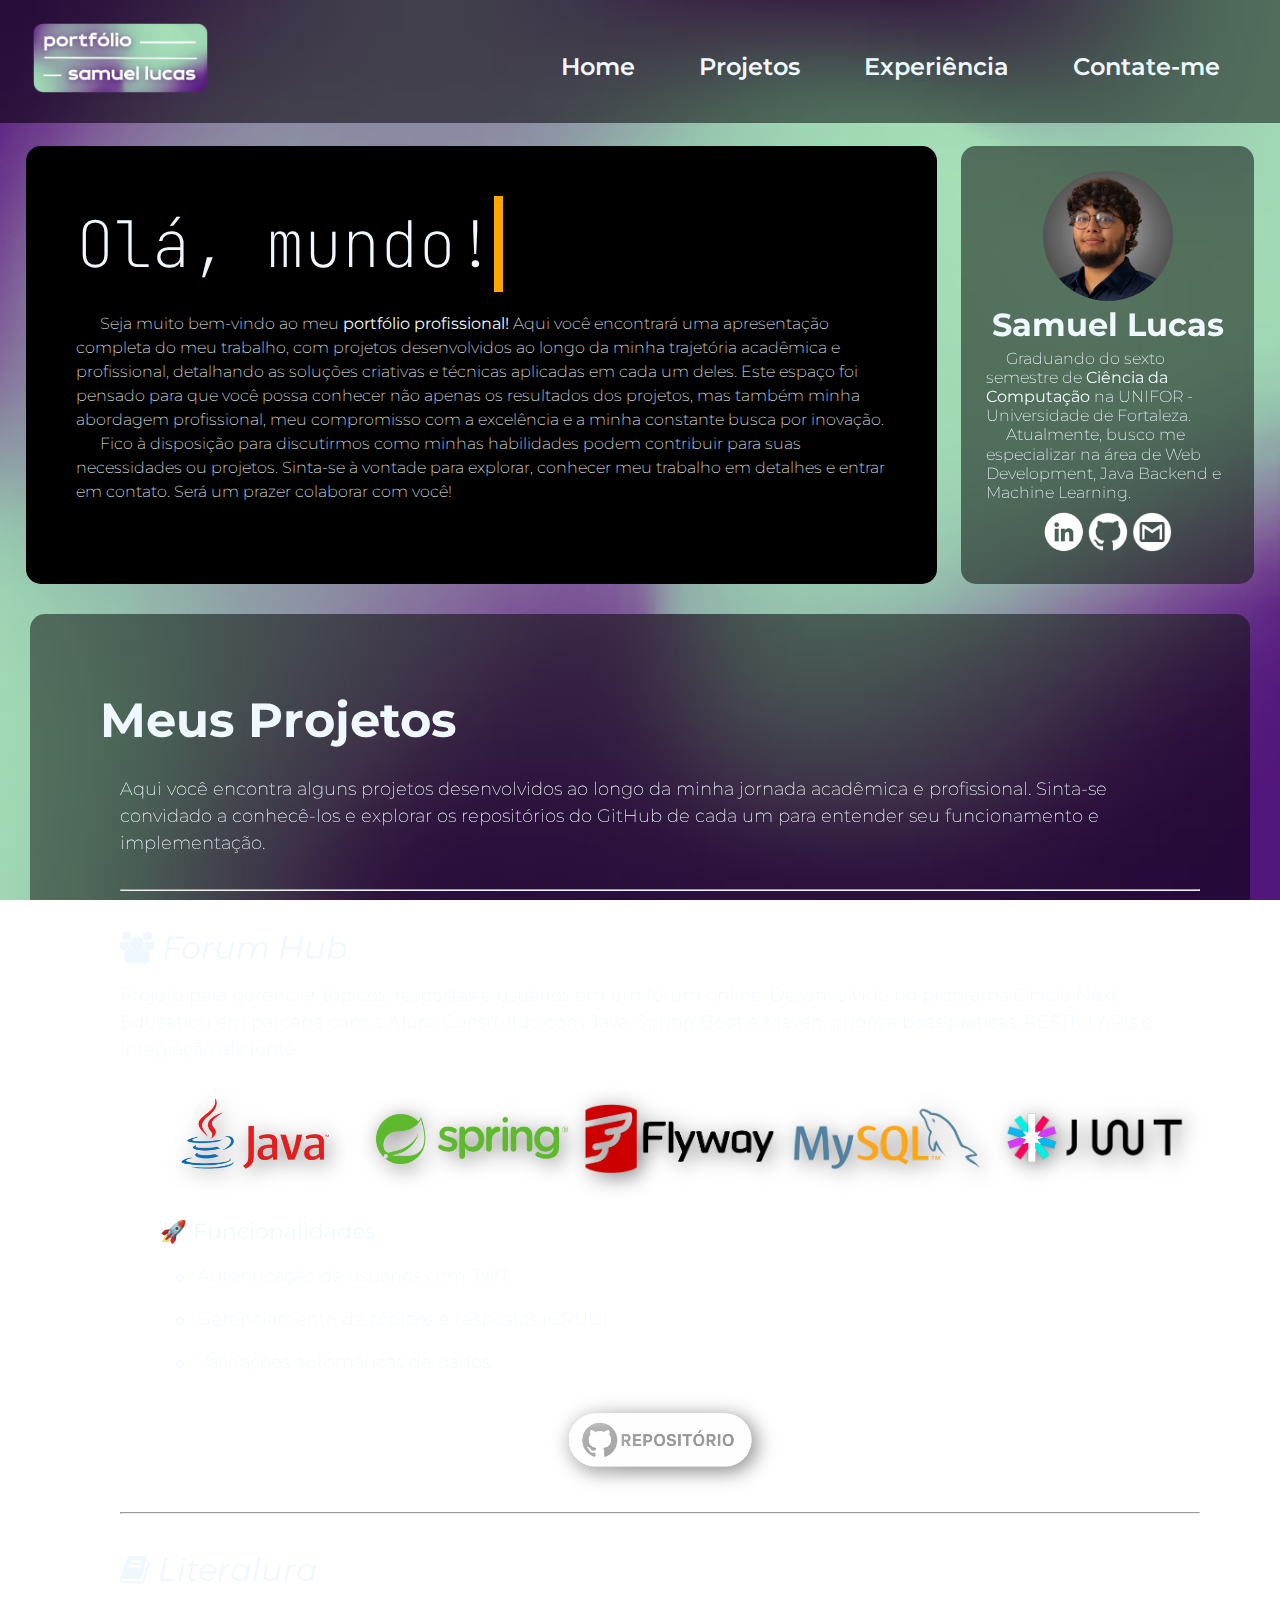
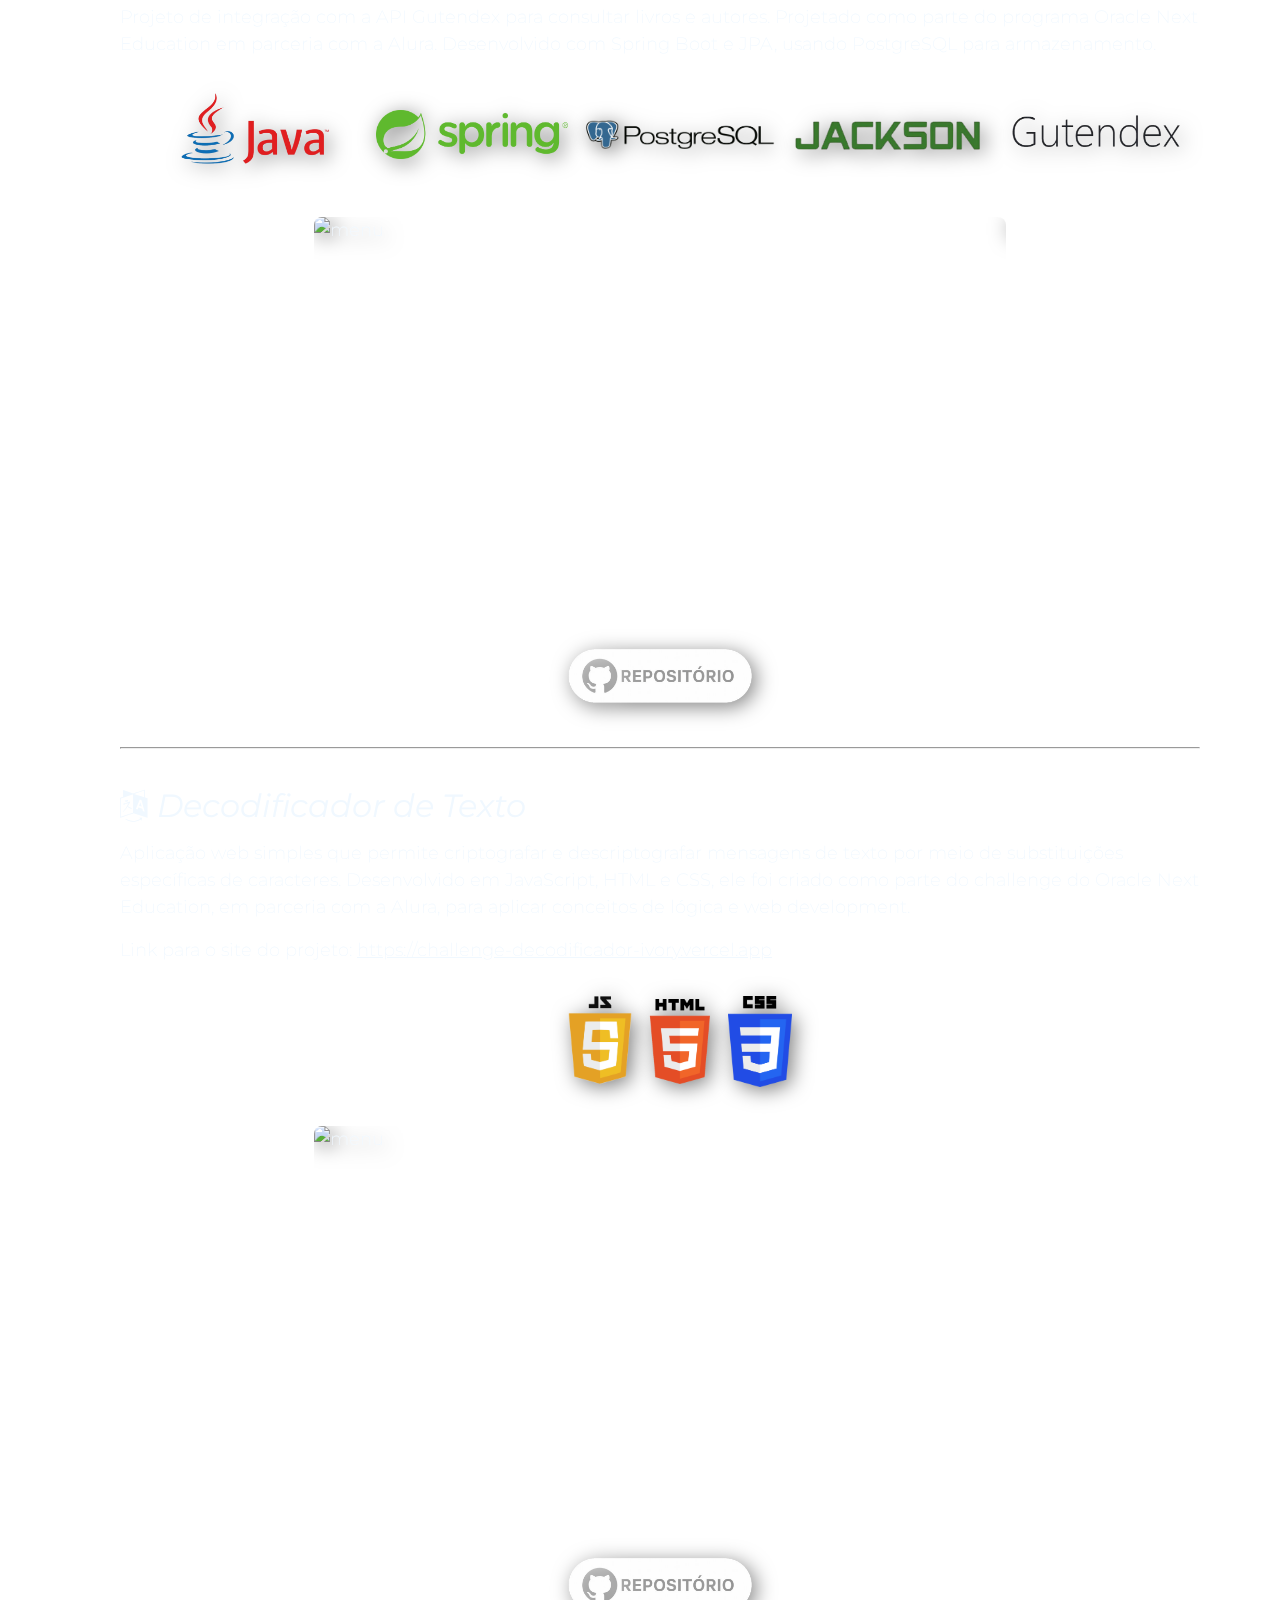
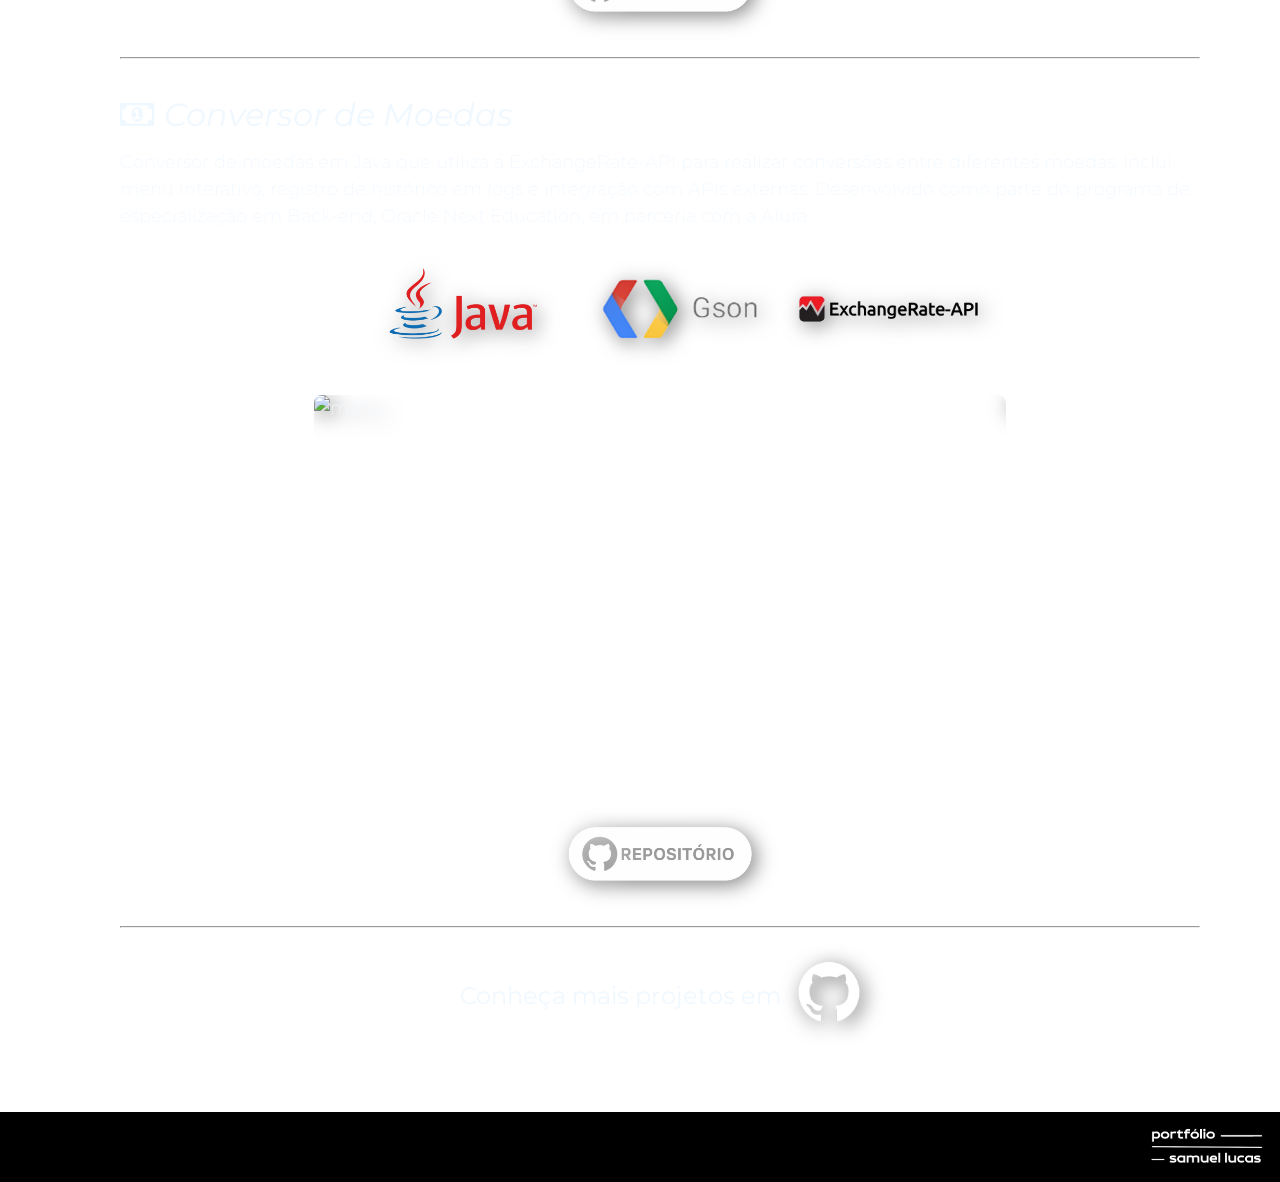
==== commit 8cd399aa: "2.0" ====
--- a/index.html
+++ b/index.html
@@ -58,9 +58,9 @@
                 <p style="text-indent: 3%;">Fico à disposição para discutirmos como minhas habilidades podem contribuir para suas necessidades ou projetos. Sinta-se à vontade para explorar, conhecer meu trabalho em detalhes e entrar em contato. Será um prazer colaborar com você!</p>
             </main>
             <aside>
-                <img src="img/profile.jfif" alt="">
+                <img src="img/profile.png" alt="">
                 <h1>Samuel Lucas</h1>
-                <p>Graduando do sétimo semestre de <strong>Ciência da Computação</strong> na UNIFOR - Universidade de Fortaleza.</p>
+                <p>Graduando do sexto semestre de <strong>Ciência da Computação</strong> na UNIFOR - Universidade de Fortaleza.</p>
                 <p>Atualmente, busco me especializar na área de Web Development, Java Backend e Machine Learning.</p>
                 <div style="margin-top: 10px;" class="logos">
                     <a href="https://www.linkedin.com/in/samuellucas-dev/" target="_blank"><img class="linkedin-logo" src="img/linkedin.png" alt=""></a>
--- a/style.css
+++ b/style.css
@@ -83,7 +83,7 @@
 
 header nav ul li a:hover {
     color: black;
-    background-color: #cfb758;
+    background-color: #a1d9b5;
     padding: 30px;
 }
 
@@ -186,7 +186,7 @@
     height: auto;
     border-radius: 15px; /* Add border radius */
     padding: 25px;
-    background-image: url(img/background-blur.jpg);
+    background-image: url(img/background-blur-dark.jpg);
     background-size: cover;
     background-attachment: fixed;
     color: aliceblue;
@@ -267,7 +267,7 @@
     background-color: black;
     color: aliceblue;
     margin-top: 0;
-    background-image: url(img/background-blur.jpg);
+    background-image: url(img/background-blur-dark.jpg);
     background-size: cover;
     background-attachment: fixed;
     font-size: large;
@@ -409,7 +409,7 @@
     background-color: black;
     color: aliceblue;
     margin-top: 7.5rem;
-    background-image: url(img/background-blur.jpg);
+    background-image: url(img/background-blur-dark.jpg);
     background-size: cover;
     background-attachment: fixed;
     font-size: large;
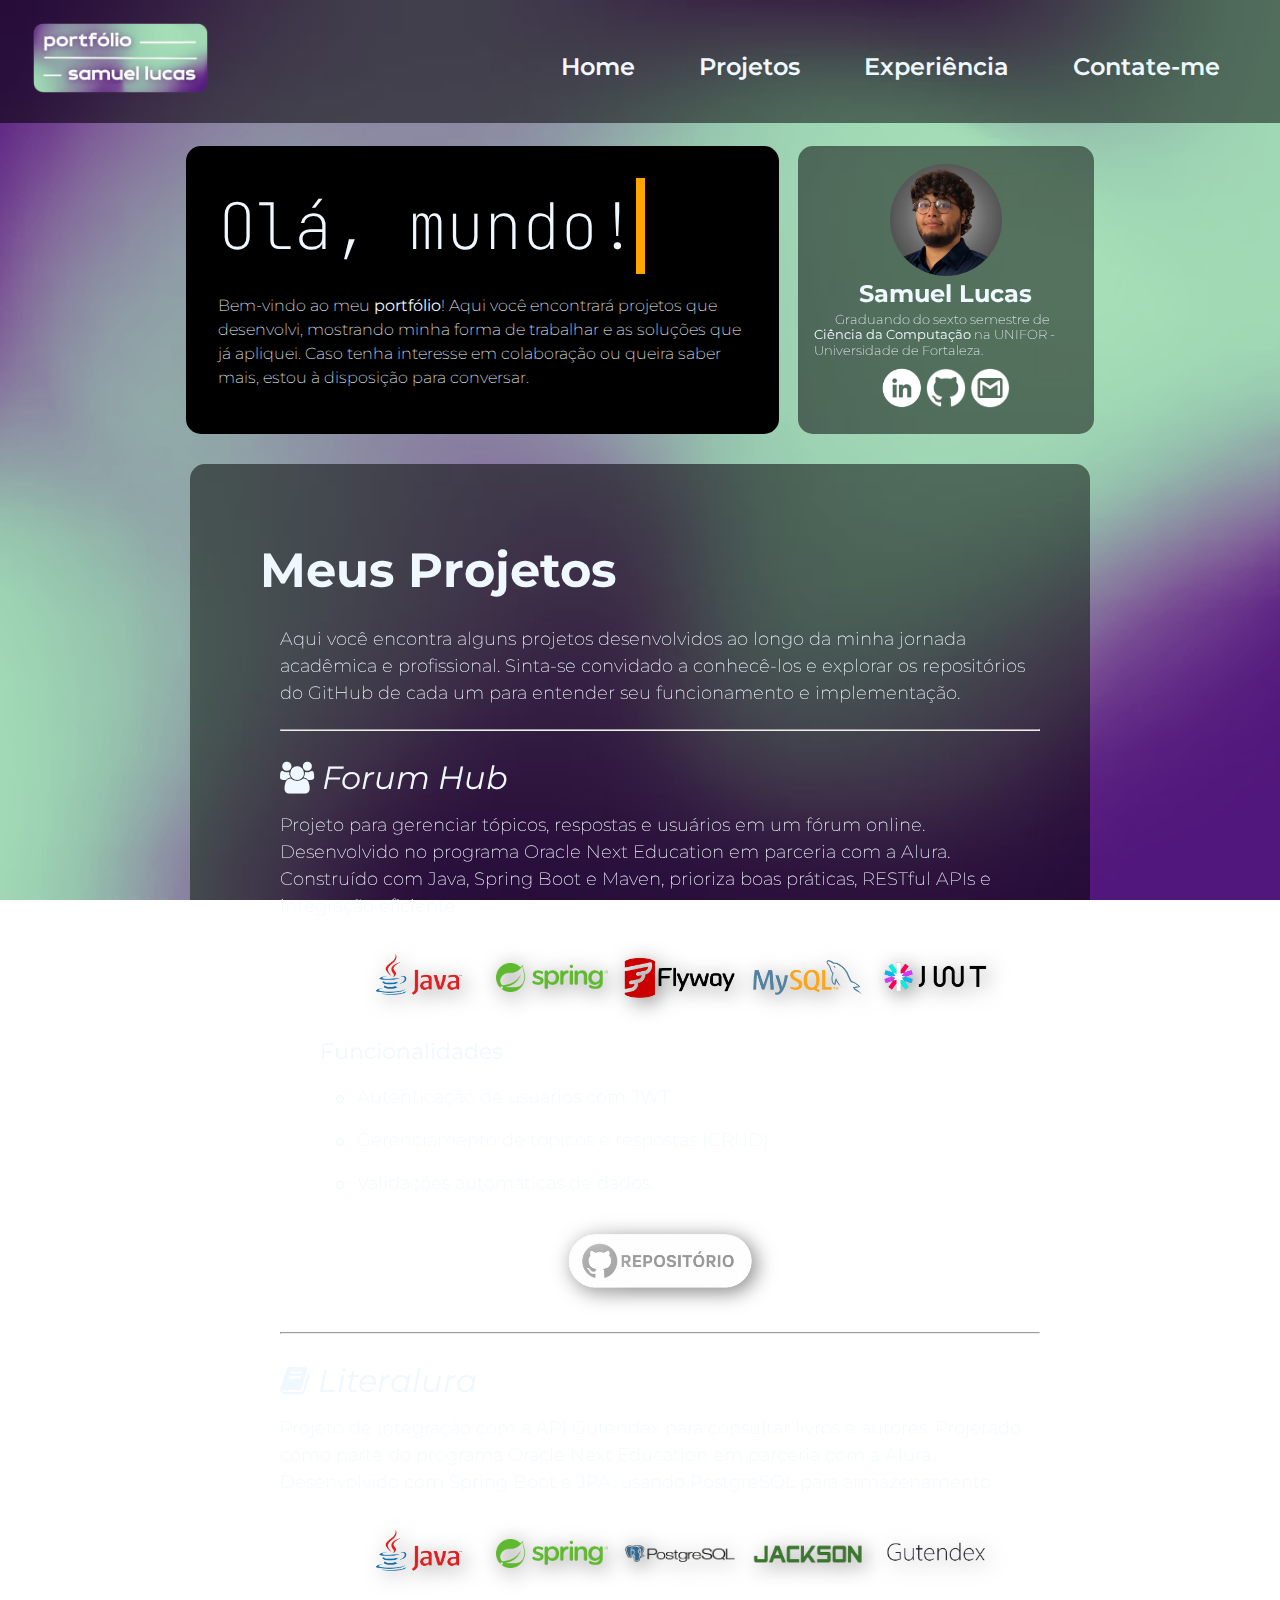
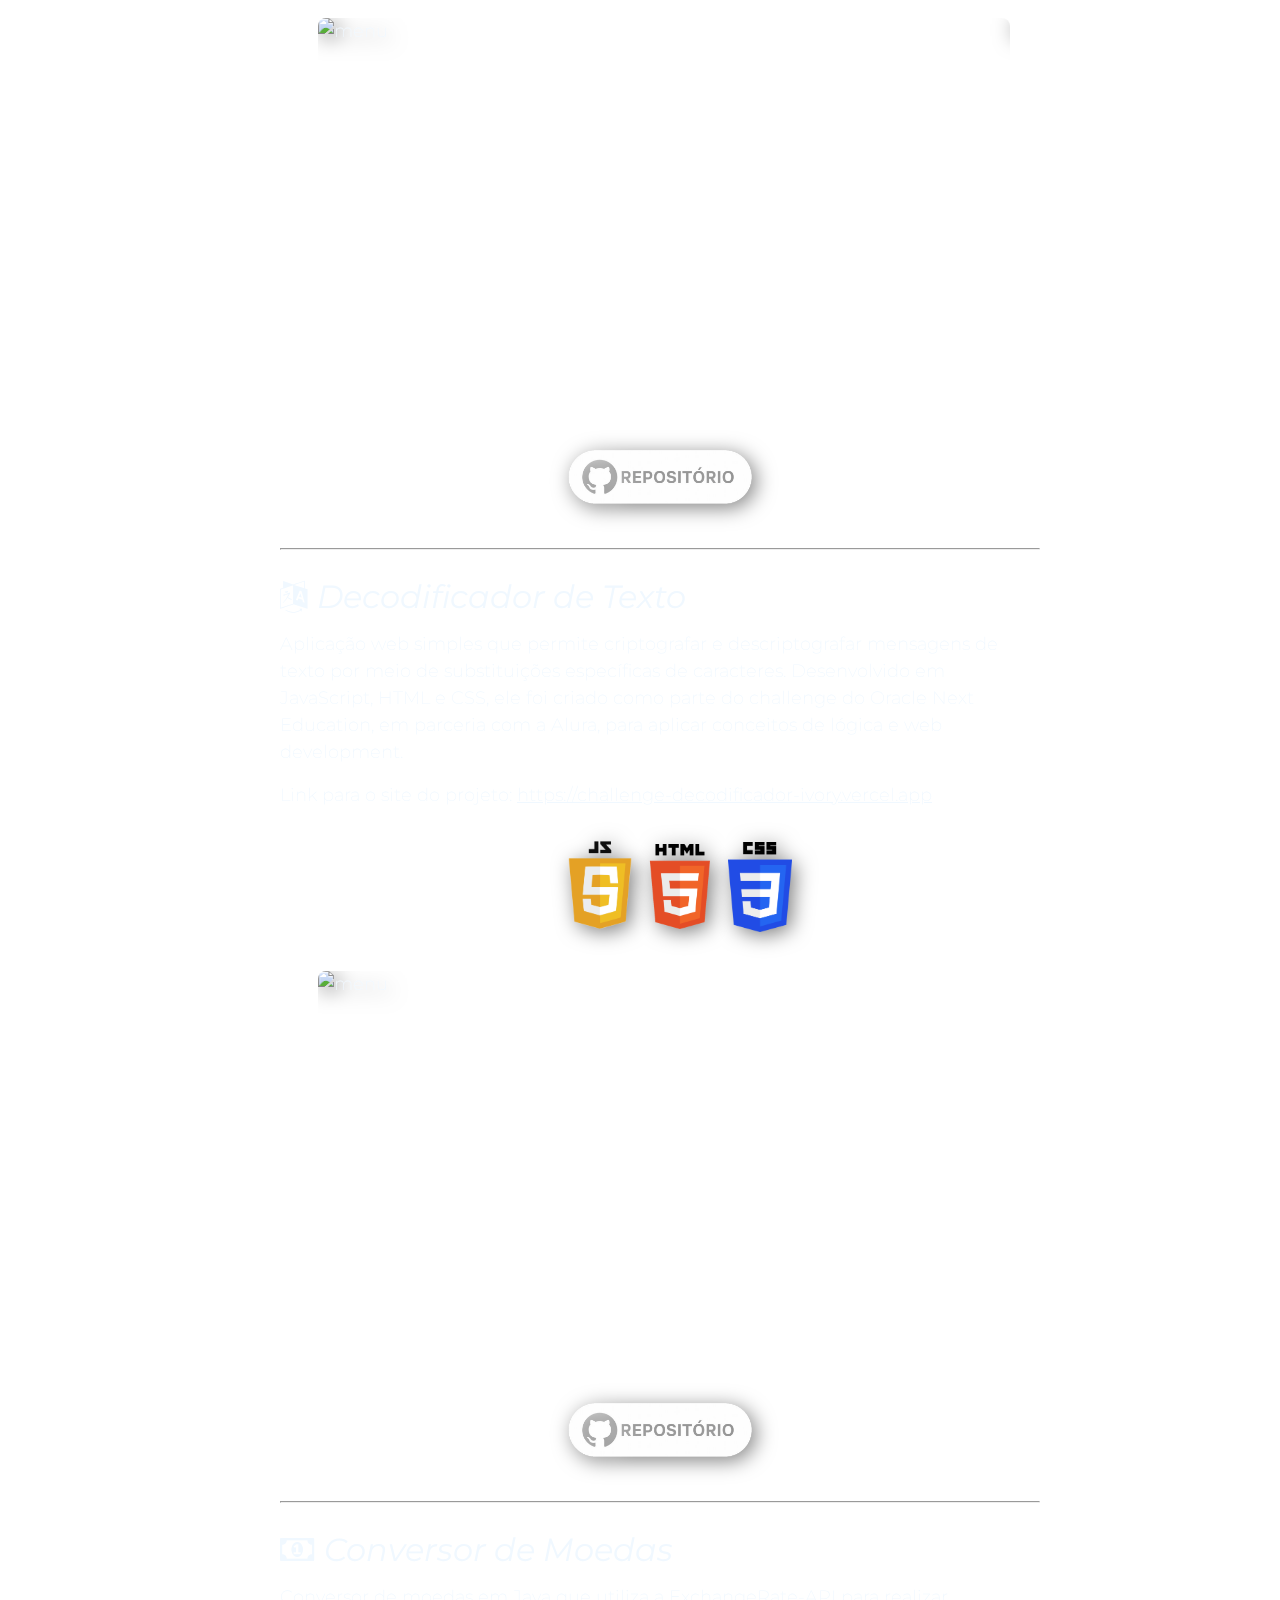
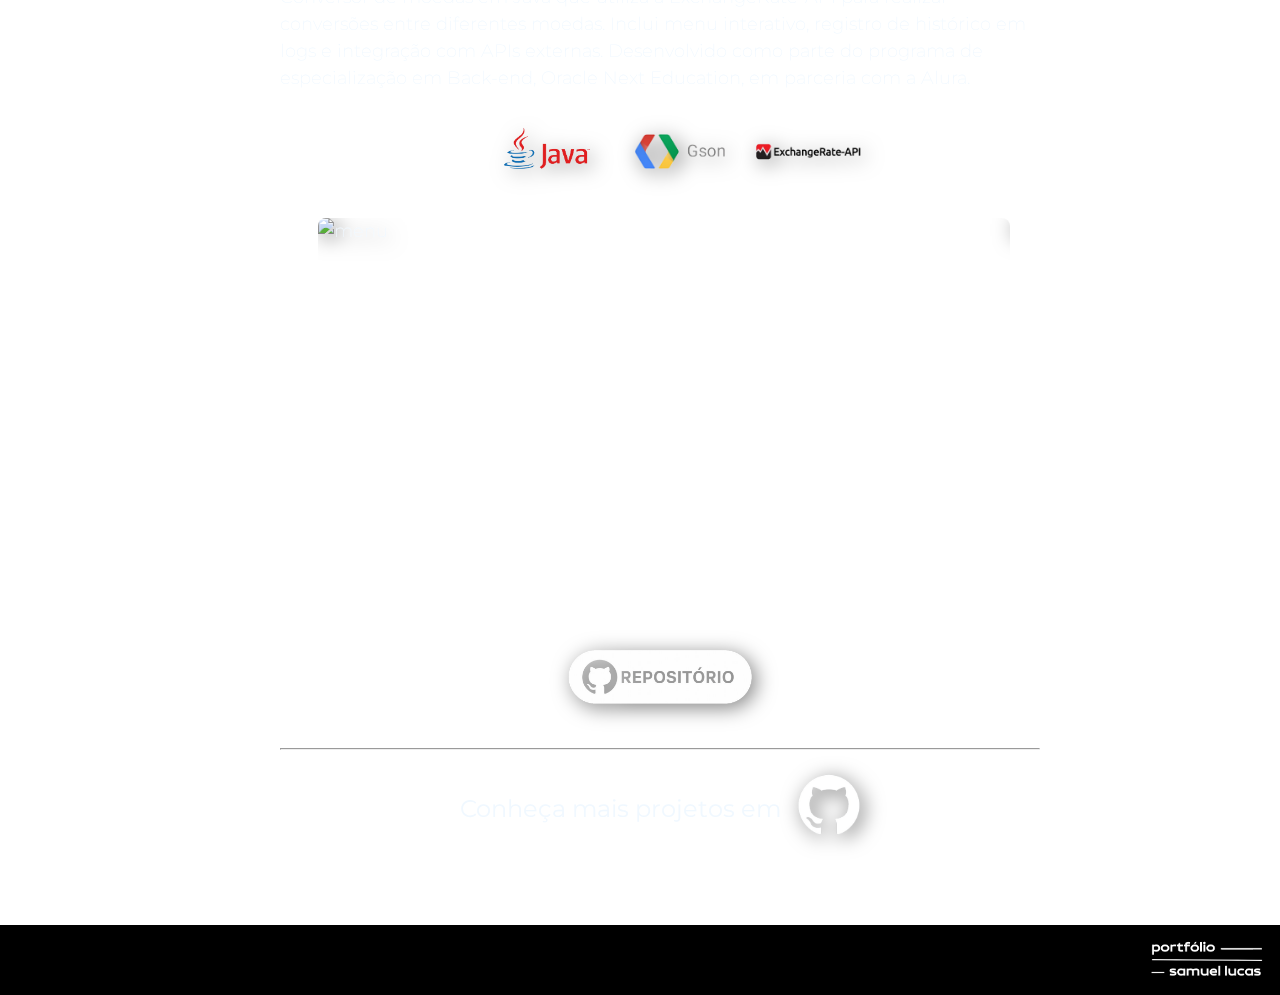
==== commit 75dc5372: "responsividade atualizada" ====
--- a/index.html
+++ b/index.html
@@ -25,13 +25,13 @@
     <script type="text/javascript" src="js/meu-arquivo.js"></script>
 </head>
 <body>
-    <div class="wrapper">
+    <div class="wrapper" id="body-wrapper">
         <header>
             <div class="header-container">
                 <div class="img-container">
                     <a href="index.html"><img src="img/logo-portfolio.png" alt=""></a>
                 </div>
-                <div class="nav-container">
+                <div class="nav-container" id="nav-container">
                     <nav>
                         <button class="navbar-toggle" id="menu-toggle">
                             &#9776; <!-- Ícone de hambúrguer -->
@@ -41,7 +41,7 @@
                             <li><a href="index.html#projects-section">Projetos</a></li>
                             <!-- <li><a href="#">Artigos</a></li> -->
                             <li><a href="curriculo.html">Experiência</a></li>
-                            <li><a href="contato.html">Contate-me</a></li>
+                            <li><a href="index.html#contato" id="link-contato">Contate-me</a></li>
                         </ul>
                     </nav>
                 </div>
@@ -53,15 +53,13 @@
                     <h1>Olá, mundo!</h1>
                     <h1 class="typewritter"></h1>
                 </div>
-                <p style="text-indent: 3%;">Seja muito bem-vindo ao meu <strong>portfólio profissional!</strong> Aqui você encontrará uma apresentação completa do meu trabalho, com projetos desenvolvidos ao longo da minha trajetória acadêmica e profissional, detalhando as soluções criativas e técnicas aplicadas em cada um deles. Este espaço foi pensado para que você possa conhecer não apenas os resultados dos projetos, mas também minha abordagem profissional, meu compromisso com a excelência e a minha constante busca por inovação.</p>
-                <!-- <p style="text-indent: 3%;">Além dos projetos, compartilho também artigos de minha autoria, onde exploro temas relevantes da área, compartilho insights, experiências e reflexões sobre tecnologia e desenvolvimento de soluções eficientes.</p> -->
-                <p style="text-indent: 3%;">Fico à disposição para discutirmos como minhas habilidades podem contribuir para suas necessidades ou projetos. Sinta-se à vontade para explorar, conhecer meu trabalho em detalhes e entrar em contato. Será um prazer colaborar com você!</p>
+                <p>Bem-vindo ao meu <strong>portfólio</strong>! Aqui você encontrará projetos que desenvolvi, mostrando minha forma de trabalhar e as soluções que já apliquei. Caso tenha interesse em colaboração ou queira saber mais, estou à disposição para conversar.</p>
             </main>
-            <aside>
+            <aside id="contato">
                 <img src="img/profile.png" alt="">
                 <h1>Samuel Lucas</h1>
                 <p>Graduando do sexto semestre de <strong>Ciência da Computação</strong> na UNIFOR - Universidade de Fortaleza.</p>
-                <p>Atualmente, busco me especializar na área de Web Development, Java Backend e Machine Learning.</p>
+            
                 <div style="margin-top: 10px;" class="logos">
                     <a href="https://www.linkedin.com/in/samuellucas-dev/" target="_blank"><img class="linkedin-logo" src="img/linkedin.png" alt=""></a>
                     <a href="https://github.com/slucas04" target="_parent"><img  class="github-logo" src="img/github.png" alt=""></a>
@@ -85,18 +83,18 @@
                     <div>
                     
                         <ul>
-                          <div style="display: flex; align-items: center; justify-content: center; margin: 2rem; gap: 1rem;">
-                            <img style="width: 12rem;" src="img/java.png" alt="">
-                            <img style="width: 12rem;" src="img/spring.png" alt="">
-                            <img style="width: 12rem;" src="img/flyway.png" alt="">
-                            <img style="width: 12rem;" src="img/mysql.png" alt="">
-                            <img style="width: 12rem;" src="img/jwt.png" alt="">
+                          <div class="ferramentas" style="display: flex; align-items: center; justify-content: center; margin: 2rem; gap: 1rem;">
+                            <img src="img/java.png" alt="">
+                            <img src="img/spring.png" alt="">
+                            <img src="img/flyway.png" alt="">
+                            <img src="img/mysql.png" alt="">
+                            <img src="img/jwt.png" alt="">
                           </div>
                         </ul>
                         
                         
                         <ul>
-                          <p style="font-weight: bolder; font-size: larger;">🚀 Funcionalidades</p>
+                          <p style="font-weight: bolder; font-size: larger;">Funcionalidades</p>
                           <p style="margin: 1rem;"><i class="fa fa-circle-o" aria-hidden="true" style="font-size: xx-small; vertical-align: middle; margin-right: 0.5rem;"></i> Autenticação de usuários com JWT.</p>
                           <p style="margin: 1rem;"><i class="fa fa-circle-o" aria-hidden="true" style="font-size: xx-small; vertical-align: middle; margin-right: 0.5rem;"></i> Gerenciamento de tópicos e respostas (CRUD).</p>
                           <p style="margin: 1rem;"><i class="fa fa-circle-o" aria-hidden="true" style="font-size: xx-small; vertical-align: middle; margin-right: 0.5rem;"></i> Validações automáticas de dados.</p>
@@ -112,12 +110,12 @@
                     <a href="https://github.com/slucas04/literalura" target="_blank"><li><i class="fa fa-book" aria-hidden="true"></i>  Literalura</li></a>
                     <p>Projeto de integração com a API Gutendex para consultar livros e autores. Projetado como parte do programa Oracle Next Education em parceria com a Alura. Desenvolvido com Spring Boot e JPA, usando PostgreSQL para armazenamento.</p>
                     <ul>
-                        <div style="display: flex; align-items: center; justify-content: center; margin: 2rem; gap: 1rem;">
-                            <img style="width: 12rem;" src="img/java.png" alt="">
-                            <img style="width: 12rem;" src="img/spring.png" alt="">
-                            <img style="width: 12rem;" src="img/postgresql.png" alt="">
-                            <img style="width: 12rem;" src="img/jackson.png" alt="">
-                            <img style="width: 12rem;" src="img/gutendex.png" alt="">
+                        <div class="ferramentas" style="display: flex; align-items: center; justify-content: center; margin: 2rem; gap: 1rem;">
+                            <img src="img/java.png" alt="">
+                            <img src="img/spring.png" alt="">
+                            <img src="img/postgresql.png" alt="">
+                            <img src="img/jackson.png" alt="">
+                            <img src="img/gutendex.png" alt="">
                         </div>
                     </ul>
                     <div class="slider-wrapper">
@@ -142,7 +140,7 @@
                     <p>Aplicação web simples que permite criptografar e descriptografar mensagens de texto por meio de substituições específicas de caracteres. Desenvolvido em JavaScript, HTML e CSS, ele foi criado como parte do challenge do Oracle Next Education, em parceria com a Alura, para aplicar conceitos de lógica e web development.</p>
                     <p style="margin-top: 1rem;">Link para o site do projeto: <a href="https://challenge-decodificador-ivory.vercel.app" target="_blank" style="text-decoration: underline;">https://challenge-decodificador-ivory.vercel.app</a></p>
                     <ul>
-                        <div style="display: flex; align-items: center; justify-content: center; margin: 2rem; gap: 1rem;">
+                        <div class="ferramentas" style="display: flex; align-items: center; justify-content: center; margin: 2rem; gap: 1rem;">
                             <img style="width: 4rem;" src="img/javascript.png" alt="">
                             <img style="width: 4rem;" src="img/html.png" alt="">
                             <img style="width: 4rem;" src="img/css.png" alt="">
@@ -165,10 +163,10 @@
                     <a href="https://github.com/slucas04/conversor-de-moedas" target="_blank"><li><i class="fa" style="margin-right: 10px;">&#xf0d6;</i>Conversor de Moedas</li></a>
                     <p>Conversor de moedas em Java que utiliza a ExchangeRate-API para realizar conversões entre diferentes moedas. Inclui menu interativo, registro de histórico em logs e integração com APIs externas. Desenvolvido como parte do programa de especialização em Back-end, Oracle Next Education, em parceria com a Alura.</p>
                     <ul>
-                        <div style="display: flex; align-items: center; justify-content: center; margin: 2rem; gap: 1rem;">
-                            <img style="width: 12rem;" src="img/java.png" alt="">
-                            <img style="width: 12rem;" src="img/gson.png" alt="">
-                            <img style="width: 12rem;" src="img/exchangerate.png" alt="">
+                        <div class="ferramentas" style="display: flex; align-items: center; justify-content: center; margin: 2rem; gap: 1rem;">
+                            <img src="img/java.png" alt="">
+                            <img src="img/gson.png" alt="">
+                            <img src="img/exchangerate.png" alt="">
                         </div>
                     </ul>
                     <div class="slider-wrapper">
--- a/style.css
+++ b/style.css
@@ -131,19 +131,22 @@
     margin-top: 7.5rem; /* Offset for fixed header */
     margin-bottom: 0;
     padding-bottom: 0;
+    margin-left: 10rem;
+    margin-right: 10rem;
 }
 
 
 
 
 .main-container main {
-    height: auto;
+    height: 18rem;
     border-radius: 15px; /* Add border radius */
-    padding: 50px;
+    padding: 2rem;
     background-color: black;
     color: aliceblue;
-    flex: 5;
+    flex: 3;
     margin-bottom: 0;
+
 }
 
 .main-container main h1 {
@@ -183,9 +186,9 @@
     justify-content: center; /* Centraliza os itens verticalmente */
     align-items: center; /* Centraliza os itens horizontalmente */
     margin-left: 2%;
-    height: auto;
+    height: 18rem;
     border-radius: 15px; /* Add border radius */
-    padding: 25px;
+    padding: 1rem;
     background-image: url(img/background-blur-dark.jpg);
     background-size: cover;
     background-attachment: fixed;
@@ -195,19 +198,19 @@
 
 aside img {
     margin-bottom: 0px;
-    height: 130px;
+    height: 7rem;
     border-radius: 50%;
 }
 
 aside h1 {
     margin-top: 0px;
     margin-bottom: 0px;
-    font-size: xx-large;
+    font-size: x-large;
 }
 
 aside p {
     margin-bottom: 10px;
-    font-size: 1rem;
+    font-size: small;
     text-indent: 8%;
     line-height: 1.2;
     margin-top: 0;
@@ -256,7 +259,8 @@
     display: flex; /* Use flexbox to align main and aside side by side */
     flex: 1; /* Make main-container take up remaining space */
     padding: 30px; /* Internal spacing for main content */
-
+    margin-left: 10rem;
+    margin-right: 10rem;
 }
 
 .second-main-container main {
@@ -271,6 +275,7 @@
     background-size: cover;
     background-attachment: fixed;
     font-size: large;
+
     
 }
 
@@ -313,6 +318,10 @@
 #repositorio:hover {
     width: 14rem;
     transition: 0.3s;
+}
+
+.ferramentas img {
+    width: 7rem;
 }
 
 
@@ -397,7 +406,8 @@
     display: flex; /* Use flexbox to align main and aside side by side */
     flex: 1; /* Make main-container take up remaining space */
     padding: 30px; /* Internal spacing for main content */
-    
+    margin-left: 10rem;
+    margin-right: 10rem;
 
 }
 
@@ -537,6 +547,64 @@
 
 
 
+
+
+    aside {
+        margin: 1rem;
+        margin-left: 0;
+        padding: 1rem;
+        flex: 1;
+        height: 13rem;
+
+    }
+    
+    aside h1 {
+        font-size: medium;
+    }
+
+    aside p {
+        font-size: xx-small;
+    }
+
+    aside img {
+        height: 5rem;
+    }
+
+    .logos img{
+        height: 1.5rem;
+        margin: 0;
+        padding: 0;
+    }
+
+
+
+
+
+
+
+
+
+    .main-container{
+        justify-content: center;
+        flex-direction: row;
+        gap: 1rem; /* Espaçamento entre os itens */
+        margin: 0;
+        margin-top: 3rem;
+        padding: 0;
+    }
+
+    .main-container main {
+        margin: 5%;
+        height: 13rem;
+        border-radius: 15px; /* Add border radius */
+        padding: 1.5rem;
+        background-color: black;
+        color: aliceblue;
+        flex: 3;
+        margin: 1rem;
+        margin-right: 0;
+    }
+
     .main-container main h1 {
         font-family: "JetBrains Mono", monospace;
         font-weight: 100;
@@ -545,38 +613,21 @@
         
     }
 
-    aside {
-        margin: 5%;
-        margin-top: 2%;
-    }
-    
-    aside h1 {
-        font-size: xx-large;
-    }
-
-    .main-container main {
-        margin: 5%;
-        height: 320px;
-        border-radius: 15px; /* Add border radius */
-        padding: 30px;
-        background-color: black;
-        color: aliceblue;
-        flex: 5;
-        margin-bottom: 0;
-    }
-
-
-
-    .main-container{
-        justify-content: center;
-        flex-direction: column;
-        gap: 20px; /* Espaçamento entre os itens */
-        margin-top: 3rem;
+    .main-container main p {
+        font-size: small;
+        
+    }
+
+    .second-main-container {
+        padding: 0;
+        margin: 0;
     }
 
     .second-main-container main{
         padding: 30px;
         padding-left: 5px;
+        margin: 0;
+        border-radius: 0;
     }
 
     .second-main-container h2 {
@@ -585,6 +636,17 @@
 
     .second-main-container main li{
         margin: 5px;
+    }
+
+    .ferramentas img {
+        width: 6rem;
+    }
+    .slider {
+        width: 35rem;
+    }
+
+    .slider-nav {
+        width: 10rem;
     }
 
     footer img {
@@ -605,6 +667,8 @@
         padding: 0;
         padding-top: 0; 
         padding-bottom: 0;
+        margin-left: 0;
+        margin-right: 0;
     }
 
 
@@ -637,6 +701,10 @@
         width: 9rem;
     }
 
+    footer img {
+        width: 7.5rem;
+    }
+
 
 }
 
@@ -662,3 +730,18 @@
     }
 }
 
+@keyframes blink-aside {
+    0%, 25%, 50%, 75%, 100% { box-shadow: none; }
+    12.5%, 37.5%, 62.5% { box-shadow: 0 0 20px 10px rgb(255, 255, 255); }
+}
+
+.blink-aside {
+    animation: blink-aside 4s ease;
+}
+
+
+
+  
+  
+  
+
